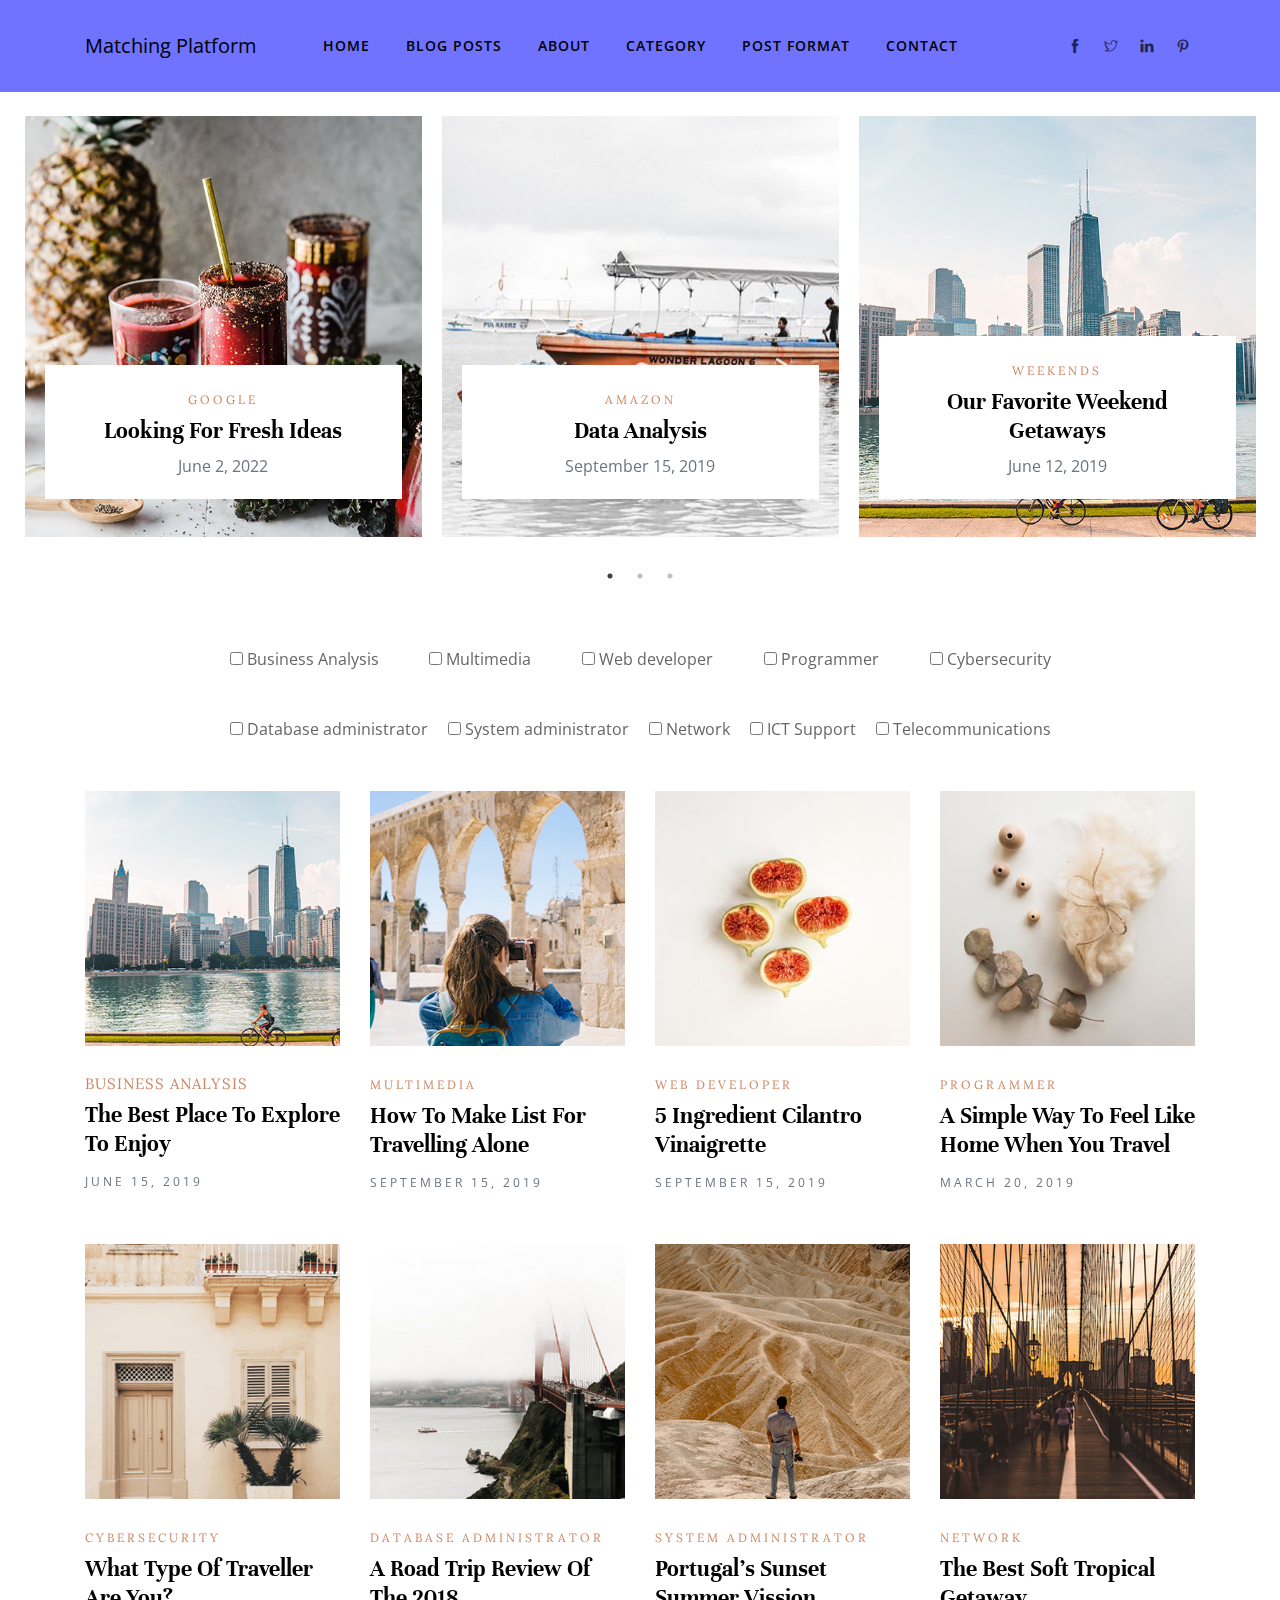
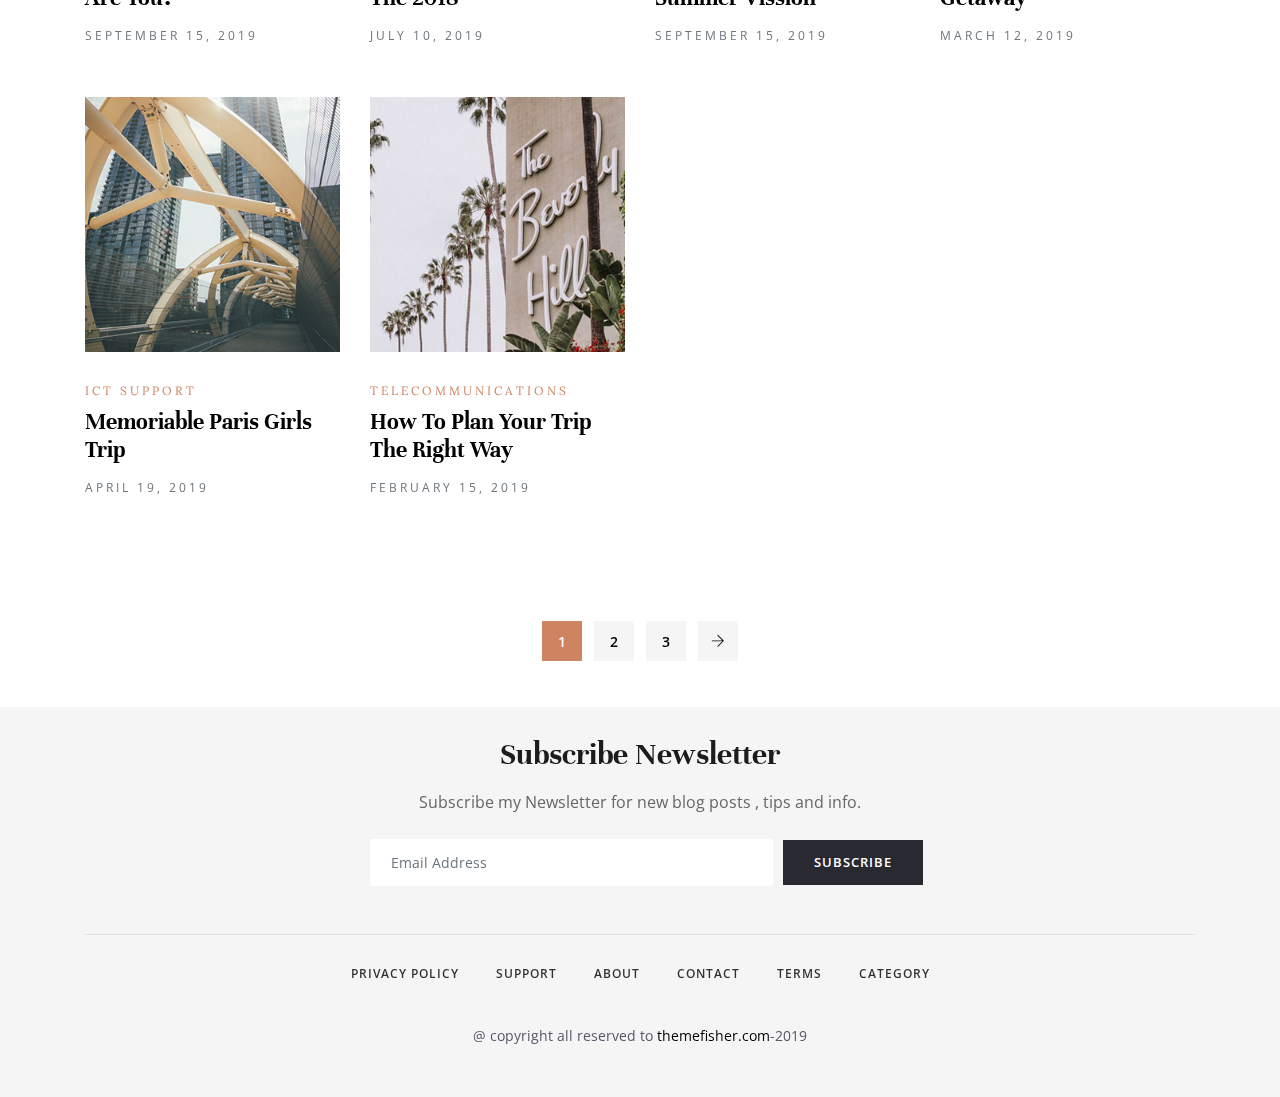
==== User/theme/index.html @ 52bdd712 "uploading user web page" ====
<!DOCTYPE html>

<!--
 // WEBSITE: https://themefisher.com
 // TWITTER: https://twitter.com/themefisher
 // FACEBOOK: https://www.facebook.com/themefisher
 // GITHUB: https://github.com/themefisher/
-->

<html lang="en">

<head>
    <meta charset="utf-8">
    <title>Revolve - Personal Magazine blog Template</title>
    <meta http-equiv="X-UA-Compatible" content="IE=edge">
    <meta name="viewport" content="width=device-width, initial-scale=1, shrink-to-fit=no">

    <!--Favicon-->
    <link rel="shortcut icon" href="images/favicon.ico" type="image/x-icon">
    
    <!-- THEME CSS
	================================================== -->
    <!-- Bootstrap -->
    <link rel="stylesheet" href="plugins/bootstrap/css/bootstrap.min.css">
    <!-- Themify -->
    <link rel="stylesheet" href="plugins/themify/css/themify-icons.css">
    <link rel="stylesheet" href="plugins/slick-carousel/slick-theme.css">
    <link rel="stylesheet" href="plugins/slick-carousel/slick.css">
    <!-- Slick Carousel -->
    <link rel="stylesheet" href="plugins/owl-carousel/owl.carousel.min.css">
    <link rel="stylesheet" href="plugins/owl-carousel/owl.theme.default.min.css">
    <link rel="stylesheet" href="plugins/magnific-popup/magnific-popup.css">
    <!-- manin stylesheet -->
    <link rel="stylesheet" href="css/style.css">
</head>
<body>

<header class="header-top bg-grey justify-content-center">
  <div class="container">
    <div class="row align-items-center">
      <div class="col-lg-2 col-md-4 text-center d-none d-lg-block">
          <a class="navbar-brand " href="index.html">
            <!-- <img src="images/logo.png" alt="" class="img-fluid"> -->
			Matching Platform
          </a>
      </div>

      <div class="col-lg-8 col-md-12">
        <nav class="navbar navbar-expand-lg navigation-2 navigation">
          <a class="navbar-brand text-uppercase d-lg-none" href="#">
            <img src="/images/logo.png" alt="" class="img-fluid">
          </a>
            <button class="navbar-toggler" type="button" data-toggle="collapse" data-target="#navbar-collapse" aria-controls="navbar-collapse" aria-expanded="false" aria-label="Toggle navigation">
              <span class="ti-menu"></span>
            </button>

              <div class="collapse navbar-collapse" id="navbar-collapse">
                  <ul id="menu" class="menu navbar-nav mx-auto">
                      <li class="nav-item dropdown">
                          <a class="nav-link dropdown-toggle" href="#" id="navbarDropdown" role="button" data-toggle="dropdown" aria-haspopup="true" aria-expanded="false">
                           Home
                          </a>
                      </li>
                      <li class="nav-item dropdown">
                          <a class="nav-link dropdown-toggle" href="#" id="navbarDropdown2" role="button" data-toggle="dropdown" aria-haspopup="true" aria-expanded="false">
                           Blog Posts
                          </a>
                      </li>

                      <li class="nav-item"><a href="about.html" class="nav-link">About</a></li>
                      <li class="nav-item"><a href="fashion.html" class="nav-link">Category</a></li>
                      <li class="nav-item dropdown">
                          <a class="nav-link dropdown-toggle" href="#" id="navbarDropdown3" role="button" data-toggle="dropdown" aria-haspopup="true" aria-expanded="false">
                           Post Format
                          </a>
                      </li>
                      
                      <li class="nav-item"><a href="contact.html" class="nav-link">Contact</a></li>
                  </ul>

                  <ul class="list-inline mb-0 d-block d-lg-none">
                    <li class="list-inline-item"><a href="#"><i class="ti-facebook"></i></a></li>
                    <li class="list-inline-item"><a href="#"><i class="ti-twitter"></i></a></li>
                    <li class="list-inline-item"><a href="#"><i class="ti-linkedin"></i></a></li>
                    <li class="list-inline-item"><a href="#"><i class="ti-pinterest"></i></a></li>
                  </ul>
              </div>
          </nav>
        </div>

        <div class="col-lg-2 col-md-4 col-6">
          <div class="header-socials-2 text-right d-none d-lg-block">
            <ul class="list-inline mb-0">
              <li class="list-inline-item"><a href="#"><i class="ti-facebook"></i></a></li>
              <li class="list-inline-item"><a href="#"><i class="ti-twitter"></i></a></li>
              <li class="list-inline-item"><a href="#"><i class="ti-linkedin"></i></a></li>
              <li class="list-inline-item"><a href="#"><i class="ti-pinterest"></i></a></li>
            </ul>
          </div>
        </div>
    </div>
  </div>
</header>

<section class="slider mt-4">
	<div class="container-fluid">
		<div class="row no-gutters">
			<div class="col-lg-12 col-sm-12 col-md-12 slider-wrap">
	            <div class="slider-item">
	               <div class="slider-item-content">
						<div class="post-thumb mb-4">
							<a href="blog-single.html">
								<img src="images/slider/slider1.jpg" alt="" class="img-fluid">
							</a>
						</div>

						<div class="slider-post-content">
							<span class="cat-name text-color font-sm font-extra text-uppercase letter-spacing">Google</span>
							<h3 class="post-title mt-1"><a href="blog-single.html">Looking for fresh ideas</a></h3>
							<span class=" text-muted  text-capitalize">June 2, 2022</span>
						</div>
	               </div>
	            </div>

	            <div class="slider-item">
	               <div class="slider-item-content">
						<div class="post-thumb mb-4">
							<a href="blog-single.html">
								<img src="images/slider/slider2.jpg" alt="" class="img-fluid">
							</a>
						</div>
						<div class="slider-post-content">
							<span class="cat-name text-color font-sm font-extra text-uppercase letter-spacing">Amazon</span>
							<h3 class="post-title mt-1"><a href="blog-single.html">Data analysis</a></h3>
							<span class=" text-muted  text-capitalize">September 15, 2019</span>
		               </div>
	               </div>
	            </div>

	            <div class="slider-item">
	               <div class="slider-item-content">
						<div class="post-thumb mb-4">
							<a href="blog-single.html">
								<img src="images/slider/slider3.jpg" alt="" class="img-fluid">
							</a>
						</div>
						<div class="slider-post-content">
							<span class="cat-name text-color font-sm font-extra text-uppercase letter-spacing">weekends</span>
							<h3 class="post-title mt-1"><a href="blog-single.html">Our Favorite Weekend Getaways</a></h3>
							<span class=" text-muted  text-capitalize">June 12, 2019</span>
		               </div>
	               </div>
	            </div>

	            <div class="slider-item">
	               <div class="slider-item-content">
						<div class="post-thumb mb-4">
							<a href="blog-single.html">
								<img src="images/slider/slider2.jpg" alt="" class="img-fluid">
							</a>
						</div>

						<div class="slider-post-content">
							<span class="cat-name text-color font-sm font-extra text-uppercase letter-spacing">Travel</span>
							<h3 class="post-title mt-1"><a href="blog-single.html">Trip to California</a></h3>
							<span class=" text-muted  text-capitalize">September 15, 2019</span>
						</div>
	               </div>
	            </div>

	            <div class="slider-item">
	               <div class="slider-item-content">
						<div class="post-thumb mb-4">
							<a href="blog-single.html">
								<img src="images/slider/slider3.jpg" alt="" class="img-fluid">
							</a>
						</div>
			
						<div class="slider-post-content">
							<span class="cat-name text-color font-sm font-extra text-uppercase letter-spacing">Travel</span>
							<h3 class="post-title mt-1"><a href="blog-single.html">Trip to California</a></h3>
							<span class=" text-muted  text-capitalize">September 15, 2019</span>
		               </div>
	               </div>
	            </div>
            </div>
		</div>
	</div>
</section>

<section class="section-padding">

	<div class="filter">
		<form>
			<div>
				<p>
					<input type="checkbox" name="Business Analysis" id="BA" onclick="show('BA')">
					<label for="BA">Business Analysis</label>
				</p>

				<p>
					<input type="checkbox" name="Multimedia" id="M" onclick="show('M')">
					<label for="M">Multimedia</label>
				</p>

				<p>
					<input type="checkbox" name="Web developer" id="WD" onclick="show('WD')">
					<label for="WD">Web developer</label>
				</p>

				<p>
					<input type="checkbox" name="Programmer" id="P" onclick="show('P')">
					<label for="P">Programmer</label>
				</p>

				<p>
					<input type="checkbox" name="Cybersecurity" id="C" onclick="show('C')">
					<label for="C">Cybersecurity</label>
				</p>
			</div>
			
			<div>
				<p>
					<input type="checkbox" name="Database administrator" id="DA" onclick="show('DA')">
					<label for="DA">Database administrator</label>
				</p>

				<p>
					<input type="checkbox" name="System administrator" id="SA" onclick="show('SA')">
					<label for="SA">System administrator</label>
				</p>

				<p>
					<input type="checkbox" name="Network" id="N" onclick="show('N')">
					<label for="N">Network</label>
				</p>

				<p>
					<input type="checkbox" name="ICT Support" id="I" onclick="show('I')">
					<label for="I">ICT Support</label>
				</p>

				<p>
					<input type="checkbox" name="Telecommunications" id="T" onclick="show('T')">
					<label for="T">Telecommunications</label>
				</p>
			</div>

		</form>
	</div>

	<div class="container">
		<div class="row">
			<div class="col-lg-12 col-md-12 col-sm-12 col-xs-12">
				<div class="row">
	<div class="col-lg-3 col-md-6 BA" >
		<article class="post-grid mb-5">
			<a class="post-thumb mb-4 d-block" href="blog-single.html">
				<img src="images/news/f1.jpg" alt="" class="img-fluid w-100">
			</a>
			<span class="cat-name text-color font-extra text-sm text-uppercase letter-spacing-1">Business Analysis</span>
			<h3 class="post-title mt-1"><a href="blog-single.html">The best place to explore to enjoy</a></h3>
			<span class="text-muted letter-spacing text-uppercase font-sm">June 15, 2019</span>
			
		</article>
	</div>
	<div class="col-lg-3 col-md-6 M">
		<article class="post-grid mb-5">
			<a class="post-thumb mb-4 d-block" href="blog-single.html">
				<img src="images/news/f2.jpg" alt="" class="img-fluid w-100">
			</a>
			<span class="cat-name text-color font-sm font-extra text-uppercase letter-spacing">Multimedia</span>
			<h3 class="post-title mt-1"><a href="blog-single.html">How to Make list for travelling alone</a></h3>

			<span class="text-muted letter-spacing text-uppercase font-sm">September 15, 2019</span>
			
		</article>
	</div>
	<div class="col-lg-3 col-md-6 WD" >
		<article class="post-grid mb-5">
			<a class="post-thumb mb-4 d-block" href="blog-single.html">
				<img src="images/news/f3.jpg" alt="" class="img-fluid w-100">
			</a>
			<span class=" cat-name text-color font-sm font-extra text-uppercase letter-spacing">Web developer</span>
			<h3 class="post-title mt-1"><a href="blog-single.html">5 ingredient cilantro vinaigrette</a></h3>

			<span class="text-muted letter-spacing text-uppercase font-sm">September 15, 2019</span>
			
		</article>
	</div>
	<div class="col-lg-3 col-md-6 P">
		<article class="post-grid mb-5">
			<a class="post-thumb mb-4 d-block" href="blog-single.html">
				<img src="images/news/f4.jpg" alt="" class="img-fluid w-100">
			</a>
			<span class="cat-name text-color font-sm font-extra text-uppercase letter-spacing">Programmer</span>
			<h3 class="post-title mt-1"><a href="blog-single.html">A Simple Way to Feel Like Home When You Travel</a></h3>

			<span class="text-muted letter-spacing text-uppercase font-sm">March 20, 2019</span>
			
		</article>
	</div>
	<div class="col-lg-3 col-md-6 C">
		<article class="post-grid mb-5">
			<a class="post-thumb mb-4 d-block" href="blog-single.html">
				<img src="images/news/f5.jpg" alt="" class="img-fluid w-100">
			</a>
			<span class="cat-name text-color font-sm font-extra text-uppercase letter-spacing">Cybersecurity</span>
			<h3 class="post-title mt-1"><a href="blog-single.html">What Type of Traveller Are You?</a></h3>

			<span class="text-muted letter-spacing text-uppercase font-sm">September 15, 2019</span>
			
		</article>
	</div>
	<div class="col-lg-3 col-md-6 DA">
		<article class="post-grid mb-5">
			<a class="post-thumb mb-4 d-block" href="blog-single.html">
				<img src="images/news/f6.jpg" alt="" class="img-fluid w-100">
			</a>
			<span class="cat-name text-color font-sm font-extra text-uppercase letter-spacing">Database administrator</span>
			<h3 class="post-title mt-1"><a href="blog-single.html">A Road Trip Review of the 2018</a></h3>

			<span class="text-muted letter-spacing text-uppercase font-sm">July 10, 2019</span>
			
		</article>
	</div>
	<div class="col-lg-3 col-md-6 SA">
		<article class="post-grid mb-5">
			<a class="post-thumb mb-4 d-block" href="blog-single.html">
				<img src="images/news/f7.jpg" alt="" class="img-fluid w-100">
			</a>
			<span class=" cat-name text-color font-sm font-extra text-uppercase letter-spacing">System administrator</span>
			<h3 class="post-title mt-1"><a href="blog-single.html">Portugal’s Sunset summer vission</a></h3>

			<span class="text-muted letter-spacing text-uppercase font-sm">September 15, 2019</span>
			
		</article>
	</div>
	<div class="col-lg-3 col-md-6 N">
		<article class="post-grid mb-5">
			<a class="post-thumb mb-4 d-block" href="blog-single.html">
				<img src="images/news/f8.jpg" alt="" class="img-fluid w-100">
			</a>
			<span class="cat-name text-color font-sm font-extra text-uppercase letter-spacing">Network</span>
			<h3 class="post-title mt-1"><a href="blog-single.html">The best soft Tropical Getaway</a></h3>

			<span class="text-muted letter-spacing text-uppercase font-sm">March 12, 2019</span>
			
		</article>
	</div>
	<div class="col-lg-3 col-md-6 I">
		<article class="post-grid mb-5">
			<a class="post-thumb mb-4 d-block" href="blog-single.html">
				<img src="images/news/f9.jpg" alt="" class="img-fluid w-100">
			</a>
			<span class="cat-name text-color font-sm font-extra text-uppercase letter-spacing">ICT Support</span>
			<h3 class="post-title mt-1"><a href="blog-single.html">Memoriable Paris Girls Trip </a></h3>

			<span class="text-muted letter-spacing text-uppercase font-sm">April 19, 2019</span>
			
		</article>
	</div>
	<div class="col-lg-3 col-md-6 T">
		<article class="post-grid mb-5">
			<a class="post-thumb mb-4 d-block" href="blog-single.html">
				<img src="images/news/f10.jpg" alt="" class="img-fluid w-100">
			</a>
			<span class="cat-name text-color font-sm font-extra text-uppercase letter-spacing">Telecommunications</span>
			<h3 class="post-title mt-1"><a href="blog-single.html">How to Plan your Trip the Right Way</a></h3>

			<span class="text-muted letter-spacing text-uppercase font-sm">February 15, 2019</span>
			
		</article>
	</div>
	
	<!-- <div class="col-lg-3 col-md-6">
		<article class="post-grid mb-5">
			<a class="post-thumb mb-4 d-block" href="blog-single.html">
				<img src="images/news/f11.jpg" alt="" class="img-fluid w-100">
			</a>
			<span class="cat-name text-color font-sm font-extra text-uppercase letter-spacing">Travel</span>
			<h3 class="post-title mt-1"><a href="blog-single.html">8 Powerful Ways to Add Vibrant Colour to Your Life</a></h3>

			<span class="text-muted letter-spacing text-uppercase font-sm">August 15, 2019</span>
			
		</article>
	</div>
	<div class="col-lg-3 col-md-6">
		<article class="post-grid mb-5">
			<a class="post-thumb mb-4 d-block" href="blog-single.html">
				<img src="images/news/f12.jpg" alt="" class="img-fluid w-100">
			</a>
			<span class=" cat-name text-color font-sm font-extra text-uppercase letter-spacing">Lifestyle</span>
			<h3 class="post-title mt-1"><a href="blog-single.html">The best to-do list to help boost your productivity</a></h3>

			<span class="text-muted letter-spacing text-uppercase font-sm">October 2, 2019</span>
			
		</article>
	</div> -->
</div>
			</div>
			
			<div class="m-auto">
				<div class="pagination mt-5 pt-4">
					<ul class="list-inline ">
						<li class="list-inline-item"><a href="#" class="active">1</a></li>
						<li class="list-inline-item"><a href="#">2</a></li>
						<li class="list-inline-item"><a href="#">3</a></li>
						<li class="list-inline-item"><a href="#" class="prev-posts"><i class="ti-arrow-right"></i></a></li>
					</ul>
				</div>
			</div>
		</div>
	</div>
</section>

<section class="footer-2 section-padding gray-bg pb-5">
	<div class="container">
		<div class="row justify-content-center">
	      <div class="col-lg-6">
	        <div class="subscribe-footer text-center">
	          <div class="form-group mb-0">
	          		<h2 class="mb-3">Subscribe Newsletter</h2>
	              	<p class="mb-4">Subscribe my Newsletter for new blog posts , tips and info.<p>
	              	<div class="form-group form-row align-items-center mb-0">
					    <div class="col-sm-9">
					      <input type="email" class="form-control" placeholder="Email Address">
					    </div>
					    <div class="col-sm-3">
					      <a href="#" class="btn btn-dark ">Subscribe</a>
					    </div>
				  	</div>
	            </div>
	        </div>
	      </div>
	    </div>

		<div class="footer-btm mt-5 pt-4 border-top">
			<div class="row">
				<div class="col-lg-12">
					<ul class="list-inline footer-socials-2 text-center">
		              <li class="list-inline-item"><a href="#">Privacy policy</a></li>
		              <li class="list-inline-item"><a href="#">Support</a></li>
		              <li class="list-inline-item"><a href="#">About</a></li>
		              <li class="list-inline-item"><a href="#">Contact</a></li>
		              <li class="list-inline-item"><a href="#">Terms</a></li>
		              <li class="list-inline-item"><a href="#">Category</a></li>
		            </ul>
				</div>
			</div>
			<div class="row justify-content-center">
				<div class="col-lg-6">
					<div class="copyright text-center ">
						@ copyright all reserved to <a href="https://themefisher.com/">themefisher.com</a>-2019
					</div>
				</div>
			</div>
		</div>
	</div>
</section>	


<!-- THEME JAVASCRIPT FILES
================================================== -->
<!-- initialize jQuery Library -->
<script src="plugins/jquery/jquery.js"></script>
<!-- Bootstrap jQuery -->
<script src="plugins/bootstrap/js/bootstrap.min.js"></script>
<script src="plugins/bootstrap/js/popper.min.js"></script>
<!-- Owl caeousel -->
<script src="plugins/owl-carousel/owl.carousel.min.js"></script>
<script src="plugins/slick-carousel/slick.min.js"></script>
<script src="plugins/magnific-popup/magnific-popup.js"></script>
<!-- Instagram Feed Js -->
<script src="plugins/instafeed-js/instafeed.min.js"></script>
<!-- Google Map -->
<script src="https://maps.googleapis.com/maps/api/js?key=AIzaSyCC72vZw-6tGqFyRhhg5CkF2fqfILn2Tsw"></script>
<script src="plugins/google-map/gmap.js"></script>
<!-- main js -->
<script src="js/custom.js"></script>
<!-- my js -->
<script src="js/my.js"></script>


</body>
</html>
---- User/theme/plugins/themify/css/themify-icons.css ----
@font-face {
	font-family: 'themify';
	src:url('../fonts/themify.eot');
	src:url('../fonts/themify.eot?#iefix') format('embedded-opentype'),
		url('../fonts/themify.woff') format('woff'),
		url('../fonts/themify.ttf') format('truetype'),
		url('../fonts/themify.svg') format('svg');
	font-weight: normal;
	font-style: normal;
}

[class^="ti-"], [class*=" ti-"] {
	font-family: 'themify';
	speak: none;
	font-style: normal;
	font-weight: normal;
	font-variant: normal;
	text-transform: none;
	line-height: 1;

	/* Better Font Rendering =========== */
	-webkit-font-smoothing: antialiased;
	-moz-osx-font-smoothing: grayscale;
}

.ti-wand:before {
	content: "\e600";
}
.ti-volume:before {
	content: "\e601";
}
.ti-user:before {
	content: "\e602";
}
.ti-unlock:before {
	content: "\e603";
}
.ti-unlink:before {
	content: "\e604";
}
.ti-trash:before {
	content: "\e605";
}
.ti-thought:before {
	content: "\e606";
}
.ti-target:before {
	content: "\e607";
}
.ti-tag:before {
	content: "\e608";
}
.ti-tablet:before {
	content: "\e609";
}
.ti-star:before {
	content: "\e60a";
}
.ti-spray:before {
	content: "\e60b";
}
.ti-signal:before {
	content: "\e60c";
}
.ti-shopping-cart:before {
	content: "\e60d";
}
.ti-shopping-cart-full:before {
	content: "\e60e";
}
.ti-settings:before {
	content: "\e60f";
}
.ti-search:before {
	content: "\e610";
}
.ti-zoom-in:before {
	content: "\e611";
}
.ti-zoom-out:before {
	content: "\e612";
}
.ti-cut:before {
	content: "\e613";
}
.ti-ruler:before {
	content: "\e614";
}
.ti-ruler-pencil:before {
	content: "\e615";
}
.ti-ruler-alt:before {
	content: "\e616";
}
.ti-bookmark:before {
	content: "\e617";
}
.ti-bookmark-alt:before {
	content: "\e618";
}
.ti-reload:before {
	content: "\e619";
}
.ti-plus:before {
	content: "\e61a";
}
.ti-pin:before {
	content: "\e61b";
}
.ti-pencil:before {
	content: "\e61c";
}
.ti-pencil-alt:before {
	content: "\e61d";
}
.ti-paint-roller:before {
	content: "\e61e";
}
.ti-paint-bucket:before {
	content: "\e61f";
}
.ti-na:before {
	content: "\e620";
}
.ti-mobile:before {
	content: "\e621";
}
.ti-minus:before {
	content: "\e622";
}
.ti-medall:before {
	content: "\e623";
}
.ti-medall-alt:before {
	content: "\e624";
}
.ti-marker:before {
	content: "\e625";
}
.ti-marker-alt:before {
	content: "\e626";
}
.ti-arrow-up:before {
	content: "\e627";
}
.ti-arrow-right:before {
	content: "\e628";
}
.ti-arrow-left:before {
	content: "\e629";
}
.ti-arrow-down:before {
	content: "\e62a";
}
.ti-lock:before {
	content: "\e62b";
}
.ti-location-arrow:before {
	content: "\e62c";
}
.ti-link:before {
	content: "\e62d";
}
.ti-layout:before {
	content: "\e62e";
}
.ti-layers:before {
	content: "\e62f";
}
.ti-layers-alt:before {
	content: "\e630";
}
.ti-key:before {
	content: "\e631";
}
.ti-import:before {
	content: "\e632";
}
.ti-image:before {
	content: "\e633";
}
.ti-heart:before {
	content: "\e634";
}
.ti-heart-broken:before {
	content: "\e635";
}
.ti-hand-stop:before {
	content: "\e636";
}
.ti-hand-open:before {
	content: "\e637";
}
.ti-hand-drag:before {
	content: "\e638";
}
.ti-folder:before {
	content: "\e639";
}
.ti-flag:before {
	content: "\e63a";
}
.ti-flag-alt:before {
	content: "\e63b";
}
.ti-flag-alt-2:before {
	content: "\e63c";
}
.ti-eye:before {
	content: "\e63d";
}
.ti-export:before {
	content: "\e63e";
}
.ti-exchange-vertical:before {
	content: "\e63f";
}
.ti-desktop:before {
	content: "\e640";
}
.ti-cup:before {
	content: "\e641";
}
.ti-crown:before {
	content: "\e642";
}
.ti-comments:before {
	content: "\e643";
}
.ti-comment:before {
	content: "\e644";
}
.ti-comment-alt:before {
	content: "\e645";
}
.ti-close:before {
	content: "\e646";
}
.ti-clip:before {
	content: "\e647";
}
.ti-angle-up:before {
	content: "\e648";
}
.ti-angle-right:before {
	content: "\e649";
}
.ti-angle-left:before {
	content: "\e64a";
}
.ti-angle-down:before {
	content: "\e64b";
}
.ti-check:before {
	content: "\e64c";
}
.ti-check-box:before {
	content: "\e64d";
}
.ti-camera:before {
	content: "\e64e";
}
.ti-announcement:before {
	content: "\e64f";
}
.ti-brush:before {
	content: "\e650";
}
.ti-briefcase:before {
	content: "\e651";
}
.ti-bolt:before {
	content: "\e652";
}
.ti-bolt-alt:before {
	content: "\e653";
}
.ti-blackboard:before {
	content: "\e654";
}
.ti-bag:before {
	content: "\e655";
}
.ti-move:before {
	content: "\e656";
}
.ti-arrows-vertical:before {
	content: "\e657";
}
.ti-arrows-horizontal:before {
	content: "\e658";
}
.ti-fullscreen:before {
	content: "\e659";
}
.ti-arrow-top-right:before {
	content: "\e65a";
}
.ti-arrow-top-left:before {
	content: "\e65b";
}
.ti-arrow-circle-up:before {
	content: "\e65c";
}
.ti-arrow-circle-right:before {
	content: "\e65d";
}
.ti-arrow-circle-left:before {
	content: "\e65e";
}
.ti-arrow-circle-down:before {
	content: "\e65f";
}
.ti-angle-double-up:before {
	content: "\e660";
}
.ti-angle-double-right:before {
	content: "\e661";
}
.ti-angle-double-left:before {
	content: "\e662";
}
.ti-angle-double-down:before {
	content: "\e663";
}
.ti-zip:before {
	content: "\e664";
}
.ti-world:before {
	content: "\e665";
}
.ti-wheelchair:before {
	content: "\e666";
}
.ti-view-list:before {
	content: "\e667";
}
.ti-view-list-alt:before {
	content: "\e668";
}
.ti-view-grid:before {
	content: "\e669";
}
.ti-uppercase:before {
	content: "\e66a";
}
.ti-upload:before {
	content: "\e66b";
}
.ti-underline:before {
	content: "\e66c";
}
.ti-truck:before {
	content: "\e66d";
}
.ti-timer:before {
	content: "\e66e";
}
.ti-ticket:before {
	content: "\e66f";
}
.ti-thumb-up:before {
	content: "\e670";
}
.ti-thumb-down:before {
	content: "\e671";
}
.ti-text:before {
	content: "\e672";
}
.ti-stats-up:before {
	content: "\e673";
}
.ti-stats-down:before {
	content: "\e674";
}
.ti-split-v:before {
	content: "\e675";
}
.ti-split-h:before {
	content: "\e676";
}
.ti-smallcap:before {
	content: "\e677";
}
.ti-shine:before {
	content: "\e678";
}
.ti-shift-right:before {
	content: "\e679";
}
.ti-shift-left:before {
	content: "\e67a";
}
.ti-shield:before {
	content: "\e67b";
}
.ti-notepad:before {
	content: "\e67c";
}
.ti-server:before {
	content: "\e67d";
}
.ti-quote-right:before {
	content: "\e67e";
}
.ti-quote-left:before {
	content: "\e67f";
}
.ti-pulse:before {
	content: "\e680";
}
.ti-printer:before {
	content: "\e681";
}
.ti-power-off:before {
	content: "\e682";
}
.ti-plug:before {
	content: "\e683";
}
.ti-pie-chart:before {
	content: "\e684";
}
.ti-paragraph:before {
	content: "\e685";
}
.ti-panel:before {
	content: "\e686";
}
.ti-package:before {
	content: "\e687";
}
.ti-music:before {
	content: "\e688";
}
.ti-music-alt:before {
	content: "\e689";
}
.ti-mouse:before {
	content: "\e68a";
}
.ti-mouse-alt:before {
	content: "\e68b";
}
.ti-money:before {
	content: "\e68c";
}
.ti-microphone:before {
	content: "\e68d";
}
.ti-menu:before {
	content: "\e68e";
}
.ti-menu-alt:before {
	content: "\e68f";
}
.ti-map:before {
	content: "\e690";
}
.ti-map-alt:before {
	content: "\e691";
}
.ti-loop:before {
	content: "\e692";
}
.ti-location-pin:before {
	content: "\e693";
}
.ti-list:before {
	content: "\e694";
}
.ti-light-bulb:before {
	content: "\e695";
}
.ti-Italic:before {
	content: "\e696";
}
.ti-info:before {
	content: "\e697";
}
.ti-infinite:before {
	content: "\e698";
}
.ti-id-badge:before {
	content: "\e699";
}
.ti-hummer:before {
	content: "\e69a";
}
.ti-home:before {
	content: "\e69b";
}
.ti-help:before {
	content: "\e69c";
}
.ti-headphone:before {
	content: "\e69d";
}
.ti-harddrives:before {
	content: "\e69e";
}
.ti-harddrive:before {
	content: "\e69f";
}
.ti-gift:before {
	content: "\e6a0";
}
.ti-game:before {
	content: "\e6a1";
}
.ti-filter:before {
	content: "\e6a2";
}
.ti-files:before {
	content: "\e6a3";
}
.ti-file:before {
	content: "\e6a4";
}
.ti-eraser:before {
	content: "\e6a5";
}
.ti-envelope:before {
	content: "\e6a6";
}
.ti-download:before {
	content: "\e6a7";
}
.ti-direction:before {
	content: "\e6a8";
}
.ti-direction-alt:before {
	content: "\e6a9";
}
.ti-dashboard:before {
	content: "\e6aa";
}
.ti-control-stop:before {
	content: "\e6ab";
}
.ti-control-shuffle:before {
	content: "\e6ac";
}
.ti-control-play:before {
	content: "\e6ad";
}
.ti-control-pause:before {
	content: "\e6ae";
}
.ti-control-forward:before {
	content: "\e6af";
}
.ti-control-backward:before {
	content: "\e6b0";
}
.ti-cloud:before {
	content: "\e6b1";
}
.ti-cloud-up:before {
	content: "\e6b2";
}
.ti-cloud-down:before {
	content: "\e6b3";
}
.ti-clipboard:before {
	content: "\e6b4";
}
.ti-car:before {
	content: "\e6b5";
}
.ti-calendar:before {
	content: "\e6b6";
}
.ti-book:before {
	content: "\e6b7";
}
.ti-bell:before {
	content: "\e6b8";
}
.ti-basketball:before {
	content: "\e6b9";
}
.ti-bar-chart:before {
	content: "\e6ba";
}
.ti-bar-chart-alt:before {
	content: "\e6bb";
}
.ti-back-right:before {
	content: "\e6bc";
}
.ti-back-left:before {
	content: "\e6bd";
}
.ti-arrows-corner:before {
	content: "\e6be";
}
.ti-archive:before {
	content: "\e6bf";
}
.ti-anchor:before {
	content: "\e6c0";
}
.ti-align-right:before {
	content: "\e6c1";
}
.ti-align-left:before {
	content: "\e6c2";
}
.ti-align-justify:before {
	content: "\e6c3";
}
.ti-align-center:before {
	content: "\e6c4";
}
.ti-alert:before {
	content: "\e6c5";
}
.ti-alarm-clock:before {
	content: "\e6c6";
}
.ti-agenda:before {
	content: "\e6c7";
}
.ti-write:before {
	content: "\e6c8";
}
.ti-window:before {
	content: "\e6c9";
}
.ti-widgetized:before {
	content: "\e6ca";
}
.ti-widget:before {
	content: "\e6cb";
}
.ti-widget-alt:before {
	content: "\e6cc";
}
.ti-wallet:before {
	content: "\e6cd";
}
.ti-video-clapper:before {
	content: "\e6ce";
}
.ti-video-camera:before {
	content: "\e6cf";
}
.ti-vector:before {
	content: "\e6d0";
}
.ti-themify-logo:before {
	content: "\e6d1";
}
.ti-themify-favicon:before {
	content: "\e6d2";
}
.ti-themify-favicon-alt:before {
	content: "\e6d3";
}
.ti-support:before {
	content: "\e6d4";
}
.ti-stamp:before {
	content: "\e6d5";
}
.ti-split-v-alt:before {
	content: "\e6d6";
}
.ti-slice:before {
	content: "\e6d7";
}
.ti-shortcode:before {
	content: "\e6d8";
}
.ti-shift-right-alt:before {
	content: "\e6d9";
}
.ti-shift-left-alt:before {
	content: "\e6da";
}
.ti-ruler-alt-2:before {
	content: "\e6db";
}
.ti-receipt:before {
	content: "\e6dc";
}
.ti-pin2:before {
	content: "\e6dd";
}
.ti-pin-alt:before {
	content: "\e6de";
}
.ti-pencil-alt2:before {
	content: "\e6df";
}
.ti-palette:before {
	content: "\e6e0";
}
.ti-more:before {
	content: "\e6e1";
}
.ti-more-alt:before {
	content: "\e6e2";
}
.ti-microphone-alt:before {
	content: "\e6e3";
}
.ti-magnet:before {
	content: "\e6e4";
}
.ti-line-double:before {
	content: "\e6e5";
}
.ti-line-dotted:before {
	content: "\e6e6";
}
.ti-line-dashed:before {
	content: "\e6e7";
}
.ti-layout-width-full:before {
	content: "\e6e8";
}
.ti-layout-width-default:before {
	content: "\e6e9";
}
.ti-layout-width-default-alt:before {
	content: "\e6ea";
}
.ti-layout-tab:before {
	content: "\e6eb";
}
.ti-layout-tab-window:before {
	content: "\e6ec";
}
.ti-layout-tab-v:before {
	content: "\e6ed";
}
.ti-layout-tab-min:before {
	content: "\e6ee";
}
.ti-layout-slider:before {
	content: "\e6ef";
}
.ti-layout-slider-alt:before {
	content: "\e6f0";
}
.ti-layout-sidebar-right:before {
	content: "\e6f1";
}
.ti-layout-sidebar-none:before {
	content: "\e6f2";
}
.ti-layout-sidebar-left:before {
	content: "\e6f3";
}
.ti-layout-placeholder:before {
	content: "\e6f4";
}
.ti-layout-menu:before {
	content: "\e6f5";
}
.ti-layout-menu-v:before {
	content: "\e6f6";
}
.ti-layout-menu-separated:before {
	content: "\e6f7";
}
.ti-layout-menu-full:before {
	content: "\e6f8";
}
.ti-layout-media-right-alt:before {
	content: "\e6f9";
}
.ti-layout-media-right:before {
	content: "\e6fa";
}
.ti-layout-media-overlay:before {
	content: "\e6fb";
}
.ti-layout-media-overlay-alt:before {
	content: "\e6fc";
}
.ti-layout-media-overlay-alt-2:before {
	content: "\e6fd";
}
.ti-layout-media-left-alt:before {
	content: "\e6fe";
}
.ti-layout-media-left:before {
	content: "\e6ff";
}
.ti-layout-media-center-alt:before {
	content: "\e700";
}
.ti-layout-media-center:before {
	content: "\e701";
}
.ti-layout-list-thumb:before {
	content: "\e702";
}
.ti-layout-list-thumb-alt:before {
	content: "\e703";
}
.ti-layout-list-post:before {
	content: "\e704";
}
.ti-layout-list-large-image:before {
	content: "\e705";
}
.ti-layout-line-solid:before {
	content: "\e706";
}
.ti-layout-grid4:before {
	content: "\e707";
}
.ti-layout-grid3:before {
	content: "\e708";
}
.ti-layout-grid2:before {
	content: "\e709";
}
.ti-layout-grid2-thumb:before {
	content: "\e70a";
}
.ti-layout-cta-right:before {
	content: "\e70b";
}
.ti-layout-cta-left:before {
	content: "\e70c";
}
.ti-layout-cta-center:before {
	content: "\e70d";
}
.ti-layout-cta-btn-right:before {
	content: "\e70e";
}
.ti-layout-cta-btn-left:before {
	content: "\e70f";
}
.ti-layout-column4:before {
	content: "\e710";
}
.ti-layout-column3:before {
	content: "\e711";
}
.ti-layout-column2:before {
	content: "\e712";
}
.ti-layout-accordion-separated:before {
	content: "\e713";
}
.ti-layout-accordion-merged:before {
	content: "\e714";
}
.ti-layout-accordion-list:before {
	content: "\e715";
}
.ti-ink-pen:before {
	content: "\e716";
}
.ti-info-alt:before {
	content: "\e717";
}
.ti-help-alt:before {
	content: "\e718";
}
.ti-headphone-alt:before {
	content: "\e719";
}
.ti-hand-point-up:before {
	content: "\e71a";
}
.ti-hand-point-right:before {
	content: "\e71b";
}
.ti-hand-point-left:before {
	content: "\e71c";
}
.ti-hand-point-down:before {
	content: "\e71d";
}
.ti-gallery:before {
	content: "\e71e";
}
.ti-face-smile:before {
	content: "\e71f";
}
.ti-face-sad:before {
	content: "\e720";
}
.ti-credit-card:before {
	content: "\e721";
}
.ti-control-skip-forward:before {
	content: "\e722";
}
.ti-control-skip-backward:before {
	content: "\e723";
}
.ti-control-record:before {
	content: "\e724";
}
.ti-control-eject:before {
	content: "\e725";
}
.ti-comments-smiley:before {
	content: "\e726";
}
.ti-brush-alt:before {
	content: "\e727";
}
.ti-youtube:before {
	content: "\e728";
}
.ti-vimeo:before {
	content: "\e729";
}
.ti-twitter:before {
	content: "\e72a";
}
.ti-time:before {
	content: "\e72b";
}
.ti-tumblr:before {
	content: "\e72c";
}
.ti-skype:before {
	content: "\e72d";
}
.ti-share:before {
	content: "\e72e";
}
.ti-share-alt:before {
	content: "\e72f";
}
.ti-rocket:before {
	content: "\e730";
}
.ti-pinterest:before {
	content: "\e731";
}
.ti-new-window:before {
	content: "\e732";
}
.ti-microsoft:before {
	content: "\e733";
}
.ti-list-ol:before {
	content: "\e734";
}
.ti-linkedin:before {
	content: "\e735";
}
.ti-layout-sidebar-2:before {
	content: "\e736";
}
.ti-layout-grid4-alt:before {
	content: "\e737";
}
.ti-layout-grid3-alt:before {
	content: "\e738";
}
.ti-layout-grid2-alt:before {
	content: "\e739";
}
.ti-layout-column4-alt:before {
	content: "\e73a";
}
.ti-layout-column3-alt:before {
	content: "\e73b";
}
.ti-layout-column2-alt:before {
	content: "\e73c";
}
.ti-instagram:before {
	content: "\e73d";
}
.ti-google:before {
	content: "\e73e";
}
.ti-github:before {
	content: "\e73f";
}
.ti-flickr:before {
	content: "\e740";
}
.ti-facebook:before {
	content: "\e741";
}
.ti-dropbox:before {
	content: "\e742";
}
.ti-dribbble:before {
	content: "\e743";
}
.ti-apple:before {
	content: "\e744";
}
.ti-android:before {
	content: "\e745";
}
.ti-save:before {
	content: "\e746";
}
.ti-save-alt:before {
	content: "\e747";
}
.ti-yahoo:before {
	content: "\e748";
}
.ti-wordpress:before {
	content: "\e749";
}
.ti-vimeo-alt:before {
	content: "\e74a";
}
.ti-twitter-alt:before {
	content: "\e74b";
}
.ti-tumblr-alt:before {
	content: "\e74c";
}
.ti-trello:before {
	content: "\e74d";
}
.ti-stack-overflow:before {
	content: "\e74e";
}
.ti-soundcloud:before {
	content: "\e74f";
}
.ti-sharethis:before {
	content: "\e750";
}
.ti-sharethis-alt:before {
	content: "\e751";
}
.ti-reddit:before {
	content: "\e752";
}
.ti-pinterest-alt:before {
	content: "\e753";
}
.ti-microsoft-alt:before {
	content: "\e754";
}
.ti-linux:before {
	content: "\e755";
}
.ti-jsfiddle:before {
	content: "\e756";
}
.ti-joomla:before {
	content: "\e757";
}
.ti-html5:before {
	content: "\e758";
}
.ti-flickr-alt:before {
	content: "\e759";
}
.ti-email:before {
	content: "\e75a";
}
.ti-drupal:before {
	content: "\e75b";
}
.ti-dropbox-alt:before {
	content: "\e75c";
}
.ti-css3:before {
	content: "\e75d";
}
.ti-rss:before {
	content: "\e75e";
}
.ti-rss-alt:before {
	content: "\e75f";
}
---- User/theme/css/style.css ----
/**
 * WEBSITE: https://themefisher.com
 * TWITTER: https://twitter.com/themefisher
 * FACEBOOK: https://www.facebook.com/themefisher
 * GITHUB: https://github.com/themefisher/
 */

/*
Author       : Revolve
Template Name: Minimal Blog Template
Author URI : https://themefisher.com/
Description: Revolve,blog,minimal,multipage,contact 
Version      : 1.0
*/
/*------------------------------------------------------------------
[TABLE OF CONTENTS]

1. BASE

  1.1. Typography
  1.2. Common Styles

2. HEADER

  2.1. Navigation
  2.2. Site Search
  2.3. Top Navigation

3. TRANDING NEWS

4. POST STYLES

  4.1. Post Title
  4.2. Post Meta
  4.3. Post Overlay
  4.4. Post Block
  4.5. Post List
  4.6. Post Slider
  4.7. Side Post Slider
  4.8. Pagination

5. POST SINGLE STYLES

  5.1. Single Post Title
  5.2. Feature Image
  5.3. Post Ads
  5.4. Post Tag
  5.5. Post Share Widget
  5.6. Post Navigation
  5.7. Author Box
  5.8. Comment Styles

6. FEATURE POST STYLES

7. POST CATEGORY STYLES

8. SIDEBAR

  8.1. Social Pages
  8.2. Sidebar Widget Common Styles
  8.3. Sidebar Nav
  8.4. Newsletter
  8.5. Tags
  8.6. Review Post 
  8.7. Top Authors

9. VIDEO GALLERY

10. CONTACT

11. FOOTER

12. RESPONSIVE STYLES

-------------------------------------------------------------------*/
/*=== MEDIA QUERY ===*/
/* 1.1. Typography
================================================== */
@import url("https://fonts.googleapis.com/css?family=Montserrat:300,400,700|Lato:400,600,700");
@import url("https://fonts.googleapis.com/css?family=Lora:400,700|Open+Sans|Unna:400,700&display=swap");
body, p {
  font-family: "Open Sans", sans-serif;
  line-height: 26px;
  font-size: 16px;
  text-rendering: optimizeLegibility;
  color: #666;
  font-weight: 400;
}

html {
  overflow-x: hidden;
  width: 100%;
  height: 100%;
}

h1, .h1, h2, .h2, h3, .h3, h4, .h4, h5, .h5, h6, .h6 {
  color: #1c1c1c;
  font-weight: 600;
  font-family: "Unna", serif;
}

h1, .h1 {
  font-size: 38px;
  line-height: 48px;
}

h2, .h2 {
  font-size: 32px;
  line-height: 36px;
  font-weight: 700;
}

h3, .h3 {
  font-size: 24px;
  font-weight: 700;
}

h4, .h4 {
  font-size: 20px;
  line-height: 28px;
}

h5, .h5 {
  font-size: 16px;
  line-height: 26px;
}

h6, .h6 {
  font-size: 14px;
  line-height: 22px;
}

.font-extra {
  font-family: "Lora", serif;
}

/* 1.2. Common styles
================================================== */
body {
  background: #fff;
  color: #575769;
}

html, body {
  height: 100%;
}

a {
  transition: all 0.3s ease-in-out;
  color: #000;
}
a:link, a:visited {
  text-decoration: none;
}
a:hover {
  color: #ce8460;
}
a.read-more {
  margin-top: 10px;
  display: inline-block;
  color: #ce8460;
  text-transform: uppercase;
  font-size: 15px;
  font-weight: 600;
  letter-spacing: 2px;
}
a.read-more:hover {
  color: #000;
}

.section-padding {
  padding: 30px 0;
  position: relative;
}

.section-sm {
  padding: 30px 0;
}

a:focus {
  outline: 0;
}

/* Input form */
.form-control {
  box-shadow: none;
  border: 1px solid transparent;
  padding: 12px 20px;
  background: #f0f1f4;
  font-size: 14px;
  border-radius: 2px;
}
.form-control:focus {
  box-shadow: none;
  border: 1px solid #ce8460;
}

blockquote {
  position: relative;
  padding: 0px 50px 30px 40px;
  margin: 50px 0 40px;
  font-size: 20px;
  line-height: 34px;
  font-family: "Lora", serif;
  font-weight: 400;
  font-style: italic;
  text-align: center;
}

/* Button */
.btn {
  border-radius: 0px;
  padding: 10px 30px;
  font-weight: 600;
  text-transform: uppercase;
  color: #fff;
  transition: 350ms;
  letter-spacing: 1px;
  font-size: 13px;
  border: 1px solid transparent;
}

.btn-primary {
  background: #ce8460;
}
.btn-primary:hover {
  background: #000;
  color: #fff;
  border-color: #000;
}

.btn-dark {
  background: #292931;
}

.btn-dark:hover, .btn-white.btn-primary:hover {
  background: #272d33;
  color: #fff;
}

.btn-grey {
  background: #ce8460;
  border-color: #ce8460;
  color: #fff;
}
.btn-grey:hover {
  background: transparent;
  border-color: #ce8460;
  color: #000;
}

.slick-slide {
  outline: 0;
}

.letter-spacing {
  letter-spacing: 3px;
}

.font-sm {
  font-size: 12px !important;
}

.text-color {
  color: #ce8460;
}

.bg-grey {
  background: #6f73ff;
}

.gray-bg {
  background: #f5f5f5;
}

.padding-bottom {
  padding-bottom: 120px;
}

.padding-top {
  padding-top: 120px;
}

.navigation .menu {
  padding: 0px;
}
.navigation .menu li {
  text-align: left;
  padding: 0px 10px;
}
.navigation .menu li a {
  color: #000;
  display: inline-block;
  line-height: 26px;
  letter-spacing: 1px;
}
.navigation .menu .dropdown-toggle::after {
  display: none;
}
.navigation .menu .dropdown {
  position: relative;
}
.navigation .menu .dropdown-menu {
  margin-left: 0px;
  transition: all 500ms cubic-bezier(0.43, 0.26, 0.11, 0.99);
  -webkit-transition: all 500ms cubic-bezier(0.43, 0.26, 0.11, 0.99);
  -o-transition: all 500ms cubic-bezier(0.43, 0.26, 0.11, 0.99);
  -ms-transition: all 500ms cubic-bezier(0.43, 0.26, 0.11, 0.99);
  width: 250px;
  height: auto;
  padding: 0px;
  border-radius: 0px;
  opacity: 0;
  visibility: hidden;
  overflow: hidden;
  border: 2px solid rgba(0, 0, 0, 0.03);
  color: #fff;
  background-color: #000;
  transform: translateY(0px);
}
.navigation .menu .dropdown-menu a {
  font-weight: 400;
  color: #fff;
  background: #000;
  padding: 15px;
  min-width: 210px;
  line-height: 20px;
  text-transform: uppercase;
  font-size: 12px;
  letter-spacing: 1px;
  padding: 12px 20px;
}
.navigation .menu .dropdown-menu a:hover {
  background: #111;
  color: #fff;
  padding-left: 20px;
}
.navigation .menu .dropdown:hover .dropdown-menu {
  visibility: visible;
  opacity: 1;
  display: block;
  transform: translateY(-10px);
}

.dropdown-toggle::after {
  display: none;
}

.navbar-nav .nav-link {
  transition: all 500ms ease;
  -moz-transition: all 500ms ease;
  -webkit-transition: all 500ms ease;
  -ms-transition: all 500ms ease;
  -o-transition: all 500ms ease;
  font-family: "Open Sans", sans-serif;
  text-transform: uppercase;
  font-size: 14px;
  font-weight: 600;
  padding: 25px 0px;
}
.navbar-nav .nav-link:hover {
  color: #ce8460 !important;
}

.header-socials a {
  font-size: 12px;
  padding: 0px 5px;
}

.bg-dark {
  background: #111111 !important;
}

.navigation-dark .navigation .navbar-nav .nav-link {
  color: #fff;
  font-weight: 400;
  font-size: 14px;
}
.navigation-dark .header-socials-2 a {
  color: rgba(255, 255, 255, 0.7);
}

.navigation.menu-white .navbar-nav .nav-link {
  color: #fff;
}

.header-socials-2 a {
  padding: 0px 5px;
  font-size: 14px;
  color: rgba(0, 0, 0, 0.7);
}

.search a {
  color: #000;
  font-size: 14px;
  color: rgba(0, 0, 0, 0.7);
}

/*-------------------------------
overlay search
-------------------------------*/
.search-wrap {
  position: relative;
  z-index: 1200;
  display: inline-block;
  float: right;
  top: 20px;
  right: 16px;
}

.toggle-wrap {
  position: relative;
}

.search_toggle {
  cursor: pointer;
}

.toggle-wrap.active {
  position: relative;
  top: 0%;
  right: 0%;
  cursor: pointer;
  z-index: 10000;
  transition: opacity 0.25s ease;
}

.toggle-wrap.active img {
  display: none;
}

.toggle-wrap img.search-close {
  display: none;
}

.toggle-wrap.active img.search-close {
  display: block;
}

.overlay {
  position: fixed;
  background: #1f1f1f;
  top: 0;
  left: 0;
  width: 100%;
  height: 0%;
  opacity: 0;
  visibility: hidden;
  transition: opacity 0.35s, visibility 0.35s, height 0.4s;
  overflow: hidden;
}

.overlay.open {
  opacity: 1;
  visibility: visible;
  height: 100%;
}

.overlay.open .col-md-3 {
  opacity: 1;
  transform: translateY(-100px);
  transition: transform 0.5s, opacity 0.5s;
}

.overlay.open .col-md-3:first-child {
  transition-delay: 0.4s;
}

.overlay.open .col-md-3:nth-child(2) {
  transition-delay: 0.45s;
}

.overlay.open .col-md-3:nth-child(3) {
  transition-delay: 0.5s;
}

.overlay.open .col-md-3:nth-child(4) {
  transition-delay: 0.55s;
}

.overlay .col-md-3 {
  opacity: 0;
  transform: translate3d(0, 0, 0);
}

.overlay .search-form {
  position: relative;
  height: 300px;
  padding-top: 120px;
  background: #222222;
}

.overlay .search-form input {
  background: transparent;
  border: none;
  font-size: 56px;
  height: 60px;
  color: #fff;
}

.overlay .search-form input:focus {
  box-shadow: none;
}

.overlay nav,
.overlay .search-blog-post {
  position: relative;
  height: 60%;
  top: 55%;
  transform: translateY(-50%);
  font-size: 1.5rem;
}

.overlay .search-blog-post .post-header h3 {
  font-size: 16px;
  line-height: 26px;
}

.overlay .search-blog-post .post-header h3 a {
  color: #fff;
}

.overlay .search-blog-post .post-header h3 a:hover {
  color: #cba866;
}

.overlay .search-blog-post .post-meta {
  font-size: 14px;
}

.search-blog-title {
  position: relative;
  top: 3.5rem;
}

@media (max-width: 1366px) {
  .toggle-wrap.active {
    right: 10%;
  }
}
@media (max-width: 1024px) {
  .overlay .search-form {
    height: 200px;
    padding-top: 70px;
  }
  .toggle-wrap.active {
    top: 8%;
  }
}
@media (max-width: 768px) {
  .overlay nav, .overlay .search-blog-post {
    top: 50%;
  }
  .toggle-wrap.active {
    top: 7%;
  }
}
@media (max-width: 767px) {
  .overlay nav, .overlay .search-blog-post, .search-blog-title {
    display: none;
  }
  .overlay .search-form {
    height: 100%;
    padding-top: 50%;
  }
  .toggle-wrap.active {
    top: 15%;
    right: -10px;
  }
  .overlay .search-form input {
    font-size: 24px;
  }
  .toggle-wrap.active img.search-close {
    width: 70%;
  }
}
.sidebar {
  position: relative;
  overflow: hidden;
  width: 100%;
  height: 100%;
}

.content {
  width: 85%;
  margin: 0 auto;
  padding-left: 170px;
}

.sidebar-sticky {
  position: fixed;
  left: 0px;
  top: 0px;
  background-color: #fff;
  padding-left: 30px;
  z-index: 99999;
  height: 100%;
  width: 14%;
  border-right: 2px solid #eee;
}

.main-menu a {
  color: #000;
  display: inline-block;
  line-height: 26px;
  text-transform: uppercase;
  font-size: 14px;
  font-weight: 700;
  padding-left: 0px;
  letter-spacing: 1px;
}
.main-menu .dropdown-menu {
  margin-left: 0px;
  transition: all 500ms cubic-bezier(0.43, 0.26, 0.11, 0.99);
  -webkit-transition: all 500ms cubic-bezier(0.43, 0.26, 0.11, 0.99);
  -o-transition: all 500ms cubic-bezier(0.43, 0.26, 0.11, 0.99);
  -ms-transition: all 500ms cubic-bezier(0.43, 0.26, 0.11, 0.99);
  width: 250px;
  height: auto;
  padding: 0px;
  border-radius: 0px;
  border: 2px solid rgba(0, 0, 0, 0.03);
  color: #fff;
  background-color: #000;
  transform: translateY(0px);
}
.main-menu .dropdown-menu a {
  font-weight: 400;
  color: #fff;
  background: #000;
  padding: 15px;
  min-width: 210px;
  line-height: 20px;
  text-transform: uppercase;
  font-size: 12px;
  letter-spacing: 1px;
  padding: 12px 20px;
}
.main-menu .dropdown-menu a:hover {
  background: #111;
  color: #fff;
  padding-left: 20px;
}

.main-menu {
  padding: 70px 0 150px;
}

.header-social-wrapper {
  position: absolute;
  bottom: 20px;
  display: inline-block;
  margin: 10px 0 0;
  z-index: 100;
}

.header-social-wrapper ul li a {
  font-size: 14px;
  padding: 0px 10px;
  width: 40px;
  height: 40px;
  margin-bottom: 5px;
  text-align: center;
  background: rgba(0, 0, 0, 0.05);
  display: inline-block;
  padding-top: 6px;
  color: rgba(0, 0, 0, 0.7);
}
.header-social-wrapper ul li a:hover {
  background: #ce8460;
  color: #fff;
}

.header-top {
  position: relative !important;
}

.navigation-dark .navbar-toggler span {
  color: #fff;
}

.navigation-2.navigation .nav-link {
  padding: 25px 8px;
}

.dark-header-socials {
  text-align: left;
}
.dark-header-socials a {
  color: #fff;
  padding: 0px 10px;
}
.dark-header-socials a:hover {
  color: #ce8460;
}

@media (max-width: 400px) {
  .header-left {
    text-align: right;
    position: absolute;
    right: 0;
    z-index: 10001;
    height: 50px;
    overflow: hidden;
    top: 13px;
  }
  .navigation .menu li {
    padding-left: 0px;
  }
  .dropdown-menu {
    display: none;
  }
  .dropdown:hover .dropdown-menu {
    visibility: visible;
    opacity: 1;
    display: block;
  }
  .navigation-2.navigation .nav-link {
    padding: 15px 8px;
  }
  .navbar-nav .nav-link {
    padding: 16px 0px;
  }
  .content {
    width: 100%;
    padding: 30px;
  }
}
@media (max-width: 575px) {
  .header-left {
    text-align: right;
    position: absolute;
    right: 20px;
    z-index: 10001;
    height: 50px;
    overflow: hidden;
    top: 13px;
  }
  .navigation .menu li {
    padding-left: 0px;
  }
  .dropdown-menu {
    display: none;
  }
  .dropdown:hover .dropdown-menu {
    visibility: visible;
    opacity: 1;
    display: block;
  }
  .navigation-2.navigation .nav-link {
    padding: 15px 8px;
  }
  .navbar-nav .nav-link {
    padding: 16px 0px;
  }
  .content {
    width: 100%;
    padding: 30px;
  }
}
@media (max-width: 767px) {
  .header-left {
    text-align: right;
    position: absolute;
    right: 20px;
    z-index: 10001;
    height: 50px;
    overflow: hidden;
    top: 13px;
  }
  .navigation .menu li {
    padding-left: 0px;
  }
  .dropdown-menu {
    display: none;
  }
  .dropdown:hover .dropdown-menu {
    visibility: visible;
    opacity: 1;
    display: block;
  }
  .navigation-2.navigation .nav-link {
    padding: 15px 8px;
  }
  .navbar-nav .nav-link {
    padding: 16px 0px;
  }
  .content {
    width: 100%;
    padding: 30px;
  }
}
@media (max-width: 991px) {
  .header-left {
    text-align: right;
    position: absolute;
    right: 20px;
    z-index: 10001;
    height: 50px;
    overflow: hidden;
    top: 13px;
  }
  .navigation .menu li {
    padding-left: 0px;
  }
  .dropdown-menu {
    display: none;
  }
  .dropdown:hover .dropdown-menu {
    visibility: visible;
    opacity: 1;
    display: block;
  }
  .navigation-2.navigation .nav-link {
    padding: 15px 8px;
  }
  .navbar-nav .nav-link {
    padding: 16px 0px;
  }
  .content {
    width: 100%;
    padding: 30px;
  }
}
.banner {
  position: relative;
  margin-bottom: 130px;
}

.banner-content {
  position: absolute;
  content: "";
  left: 0px;
  right: 0px;
  margin: 0 auto;
  width: 70%;
  bottom: -120px;
  background: #fff;
  padding: 50px 80px;
}

.slider-item {
  margin: 0px 10px;
}
.slider-item img {
  width: 100%;
}

.slider-item-content {
  position: relative;
}

.slider-post-content {
  position: absolute;
  bottom: 38px;
  padding: 20px;
  background: #fff;
  width: 90%;
  text-align: center;
  margin: 0 auto;
  left: 0px;
  right: 0px;
}

@media (max-width: 400px) {
  .banner-content {
    position: relative;
    width: 100%;
    padding: 50px 15px;
    bottom: 0px;
  }
}
@media (max-width: 575px) {
  .banner-content {
    position: relative;
    width: 100%;
    padding: 50px 15px;
    bottom: 0px;
  }
}
@media (max-width: 767px) {
  .banner-content {
    position: relative;
    width: 100%;
    padding: 50px 15px;
    bottom: 0px;
  }
}
.category-item {
  position: relative;
  transition: all 0.25s ease-in-out;
}
.category-item .content {
  position: absolute;
  content: "";
  left: 0px;
  right: 0px;
  background: #fff;
  padding: 25px 30px;
  bottom: -60px;
  text-align: center;
  width: 90%;
  margin: 0 auto;
  transition: all 0.25s ease-in-out;
}
.category-item .category-img {
  overflow: hidden;
  position: relative;
}
.category-item .category-img img {
  transition: all 0.25s ease-in-out;
}
.category-item .category-img:hover img {
  transform: translateY(-20px);
}

.post-list .cat-name {
  color: #ce8460;
}
.post-list .post-view {
  position: relative;
  padding-left: 10px;
  margin-left: 10px;
}
.post-list .post-view:before {
  position: absolute;
  content: "";
  left: -10px;
  top: 13px;
  width: 10px;
  height: 1px;
  background: #000;
}

.post-article {
  padding-left: 40px;
}

.label-date .day {
  font-weight: 700;
  display: block;
}

.label-date span.month {
  font-size: 11px;
  line-height: 1em;
}

.label-date span.day {
  font-size: 20px;
  line-height: 1em;
  font-weight: 700;
  margin-bottom: 7px;
}

.label-date span {
  display: block;
}

.label-date {
  width: 64px;
  border: 2px solid #eee;
  background-color: #fff;
  padding: 12px 5px;
  text-align: center;
  z-index: 9;
  position: absolute;
  margin-top: -80px;
}

.post-content-grid {
  padding: 20px;
}
.post-content-grid p {
  font-size: 14px;
  margin-top: 15px;
}

.subscribe-home .form-control {
  background: #fff;
}

.post-quote {
  padding: 60px 40px;
  position: relative;
  z-index: 1;
}
.post-quote:before {
  position: absolute;
  content: "";
  left: 0px;
  top: 0px;
  width: 100%;
  height: 100%;
  background: rgba(0, 0, 0, 0.8);
  z-index: -1;
}
.post-quote h3 {
  color: #fff;
}
.post-quote p {
  color: rgba(255, 255, 255, 0.7);
}

.post_gallery.owl-theme .owl-nav {
  position: absolute;
  top: 50%;
  width: 100%;
  margin-top: -15px;
}

.post_gallery.owl-theme .owl-nav .owl-prev {
  width: 35px;
  height: 53px;
  line-height: 15px;
  font-size: 20px;
  float: left;
  background: #ce8460;
  color: #fff;
}

.post_gallery.owl-theme .owl-nav .owl-next {
  float: right;
  background: #ce8460;
  color: #fff;
  width: 35px;
  height: 53px;
  line-height: 15px;
  font-size: 20px;
}

.play-btn {
  line-height: 45px;
  position: absolute;
  top: 33%;
  left: 0px;
  width: 120px;
  height: 120px;
  text-align: center;
  border-radius: 50%;
  right: 0px;
  margin: 0 auto;
  font-size: 37px;
  padding-top: 38px;
  background: #ce8460;
  color: #fff;
}
.play-btn:hover {
  background: #fff;
  color: #ce8460;
}

@media (max-width: 575px) {
  .category-item .content {
    position: relative;
    bottom: 0px;
  }
  .play-btn {
    width: 90px;
    height: 90px;
    font-size: 30px;
    padding-top: 24px;
  }
}
@media (max-width: 400px) {
  .category-item .content {
    position: relative;
    bottom: 0px;
  }
  .play-btn {
    width: 90px;
    height: 90px;
    font-size: 30px;
    padding-top: 24px;
  }
}
@media (max-width: 767px) {
  .category-item .content {
    position: relative;
    bottom: 0px;
  }
}
.sidebar-widget .widget-title {
  text-transform: uppercase;
  font-size: 16px;
  letter-spacing: 1px;
  position: relative;
  padding-bottom: 10px;
  margin-bottom: 30px;
}
.sidebar-widget .widget-title:after {
  position: absolute;
  bottom: 0;
  overflow: hidden;
  width: 15px;
  height: 1px;
  border-top: 1px solid;
  content: "";
  left: 50%;
  margin-left: -8px;
}
.sidebar-widget.about .about-author img {
  border-radius: 100%;
  width: 180px;
  height: 180px;
  border: 5px solid #eee;
}
.sidebar-widget.subscribe {
  border: 2px solid #000;
  padding: 30px;
}
.sidebar-widget.category li {
  padding: 10px 0px;
  border-bottom: 1px solid rgba(0, 0, 0, 0.06);
}
.sidebar-widget.category li span {
  display: inline-block;
  background: #ce8460;
  color: #fff;
  width: 30px;
  height: 30px;
  text-align: center;
  border-radius: 2px;
  line-height: 30px;
}
.sidebar-widget.tags a {
  border: 1px solid rgba(0, 0, 0, 0.06);
  padding: 5px 12px;
  display: inline-block;
  margin-bottom: 5px;
}

.follow-socials a {
  width: 50px;
  height: 50px;
  display: inline-block;
  text-align: center;
  color: #000;
  padding-top: 12px;
  margin-bottom: 5px;
  background: #eee;
}
.follow-socials a:hover {
  background: #ce8460;
  color: #fff;
}

.sidebar-post-item span {
  font-size: 12px;
}
.sidebar-post-item img {
  width: 100px;
}

.post-meta li {
  text-transform: uppercase;
  font-size: 12px;
  position: relative;
  padding: 0px 6px;
}

.post-socials a {
  padding: 0px 4px;
  font-size: 13px;
  color: #b8b6bb;
}
.post-socials a:hover {
  color: #ce8460;
}

.pagination ul li a {
  width: 40px;
  height: 40px;
  background: #f5f5f5;
  display: inline-block;
  text-align: center;
  font-weight: 600;
  padding-top: 8px;
  font-size: 14px;
}
.pagination ul li a:hover {
  background: #ce8460;
  color: #fff;
}
.pagination ul li a.active {
  background: #ce8460;
  color: #fff;
  border-color: #ce8460;
}

.post-title {
  text-transform: capitalize;
}

.letter-spacing-1 {
  letter-spacing: 1px;
}

.post-grid span {
  font-size: 15px;
}

.socials a {
  padding: 0px 5px;
}

.post-tags a {
  margin-right: 15px;
}

.list-posts-share a {
  padding: 0px 10px;
}

.author-social {
  padding-right: 10px;
  font-size: 14px;
}

.post-pagination .prev-post {
  float: left;
  width: 48%;
}

.post-pagination .next-post {
  float: right;
  text-align: right;
  width: 48%;
}

.comment-area-box .media-body h4 {
  font-size: 18px;
}

.comment-form .form-control {
  background: #fff;
}

.text-underline {
  text-decoration: underline !important;
}

.instagram-post {
  position: relative;
  cursor: pointer;
}
.instagram-post:before {
  position: absolute;
  content: "";
  left: 0px;
  top: 0px;
  width: 100%;
  height: 100%;
  background: rgba(0, 0, 0, 0.5);
  opacity: 0;
  visibility: hidden;
  transition: all 0.3s ease-in-out;
}
.instagram-post .intsa-meta {
  position: absolute;
  content: "";
  left: 0px;
  top: 50%;
  right: 0px;
  width: 100%;
  height: 100%;
  display: flex;
  justify-content: center;
  opacity: 0;
  visibility: hidden;
  transition: all 0.3s ease-in-out;
}
.instagram-post span {
  width: 40px;
  height: 40px;
  background: #fff;
  display: inline-block;
  text-align: center;
  border-radius: 100%;
  margin: 0px 5px;
  padding-top: 8px;
  font-weight: 700;
  color: #000;
}
.instagram-post:hover:before {
  opacity: 1;
  visibility: visible;
}
.instagram-post:hover .intsa-meta {
  opacity: 1;
  visibility: visible;
}

.breadcrumb-wrapper {
  margin-top: 4.5rem;
}

/* 10. CONTACT
================================================== */
.contact-form .form-control {
  background: transparent;
  border: 1px solid rgba(0, 0, 80, 0.08);
}
.contact-form label {
  color: #000;
  font-weight: 700;
  font-family: "Unna", serif;
  margin-bottom: 10px;
}

select.form-control:not([size]):not([multiple]) {
  height: auto !important;
}

.text-black {
  color: #000;
}

/*-------------------------------
footer
-------------------------------*/
.footer-section {
  background: #f8f8f8;
  background: #000;
  padding: 60px 0px 0px;
  margin-top: 150px;
  position: relative;
}

.footer-section .copyright {
  padding-top: 20px;
  margin-top: 20px;
  border-top: 1px solid rgba(255, 255, 255, 0.09);
  color: rgba(255, 255, 255, 0.7);
}

.copyright {
  font-size: 14px;
  padding-top: 20px;
}

.footer-socials li, .footer-socials-2 li {
  margin: 0px 25px;
}

.footer-socials li a, .footer-socials-2 li a {
  text-transform: uppercase;
  font-size: 12px;
  letter-spacing: 1px;
  font-weight: 600;
}
.footer-socials li a:hover, .footer-socials-2 li a:hover {
  color: #ce8460;
}

.footer-socials li a {
  color: #fff;
  opacity: 0.8;
}

.footer-socials-2 li a {
  color: #000;
  opacity: 0.8;
}

.footer-socials li a i, .footer-socials-2 li a i {
  color: #777;
}

.footer-logo {
  color: #fff;
}

.instagram-photo-section {
  padding-bottom: 50px;
  margin-top: -250px;
}

.instagram-photo-section h4 {
  text-transform: uppercase;
  font-size: 18px;
  letter-spacing: 1px;
  margin-bottom: 25px;
}

.instagram-photo-section img {
  border: 5px solid #fff;
}

.subscribe-footer .form-control {
  background: #fff;
}
.subscribe-footer .btn {
  padding-top: 12px;
  padding-bottom: 12px;
}

.footer-home {
  padding-left: 320px;
  position: relative;
  display: inline-block;
  width: 100%;
  vertical-align: middle;
  box-sizing: border-box;
  z-index: 100;
  padding-right: 30px;
}

@media (max-width: 575px) {
  .subscribe-footer .btn {
    margin-top: 10px;
  }
  .footer-home {
    padding-left: 0px;
  }
}
@media (max-width: 400px) {
  .subscribe-footer .btn {
    margin-top: 10px;
  }
  .footer-home {
    padding-left: 0px;
  }
}
@media (max-width: 767px) {
  .footer-home {
    padding-left: 0px;
  }
}
@media (max-width: 991px) {
  .footer-home {
    padding-left: 0px;
  }
}
/*# sourceMappingURL=style.css.map */


/*  */
div.filter{
  display: flex;
  justify-content: center;
  padding: 15px;
}
div.filter > form > div > p{
  padding:10px;
  display: inline;
}
div.filter > form > div{
  display: flex;
  justify-content: space-between;
}

.BA{
  /* display: none; */
}
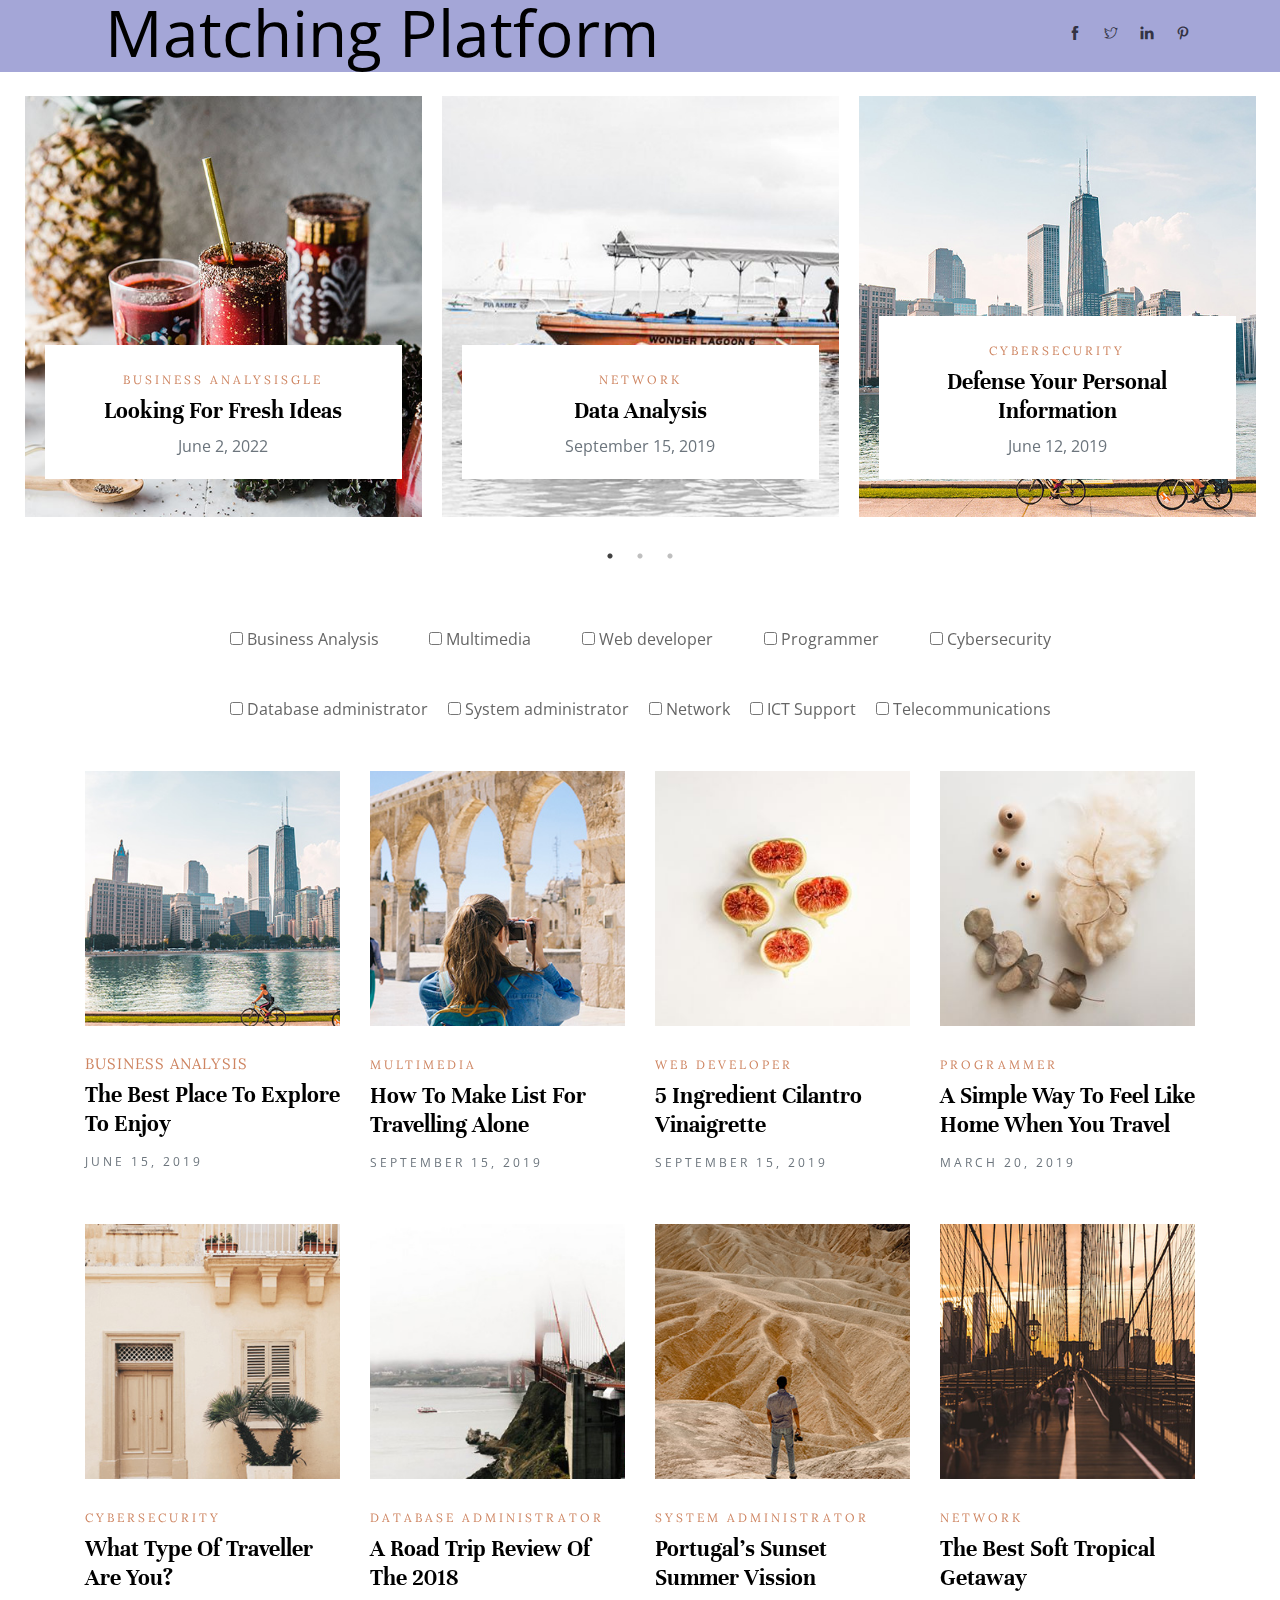
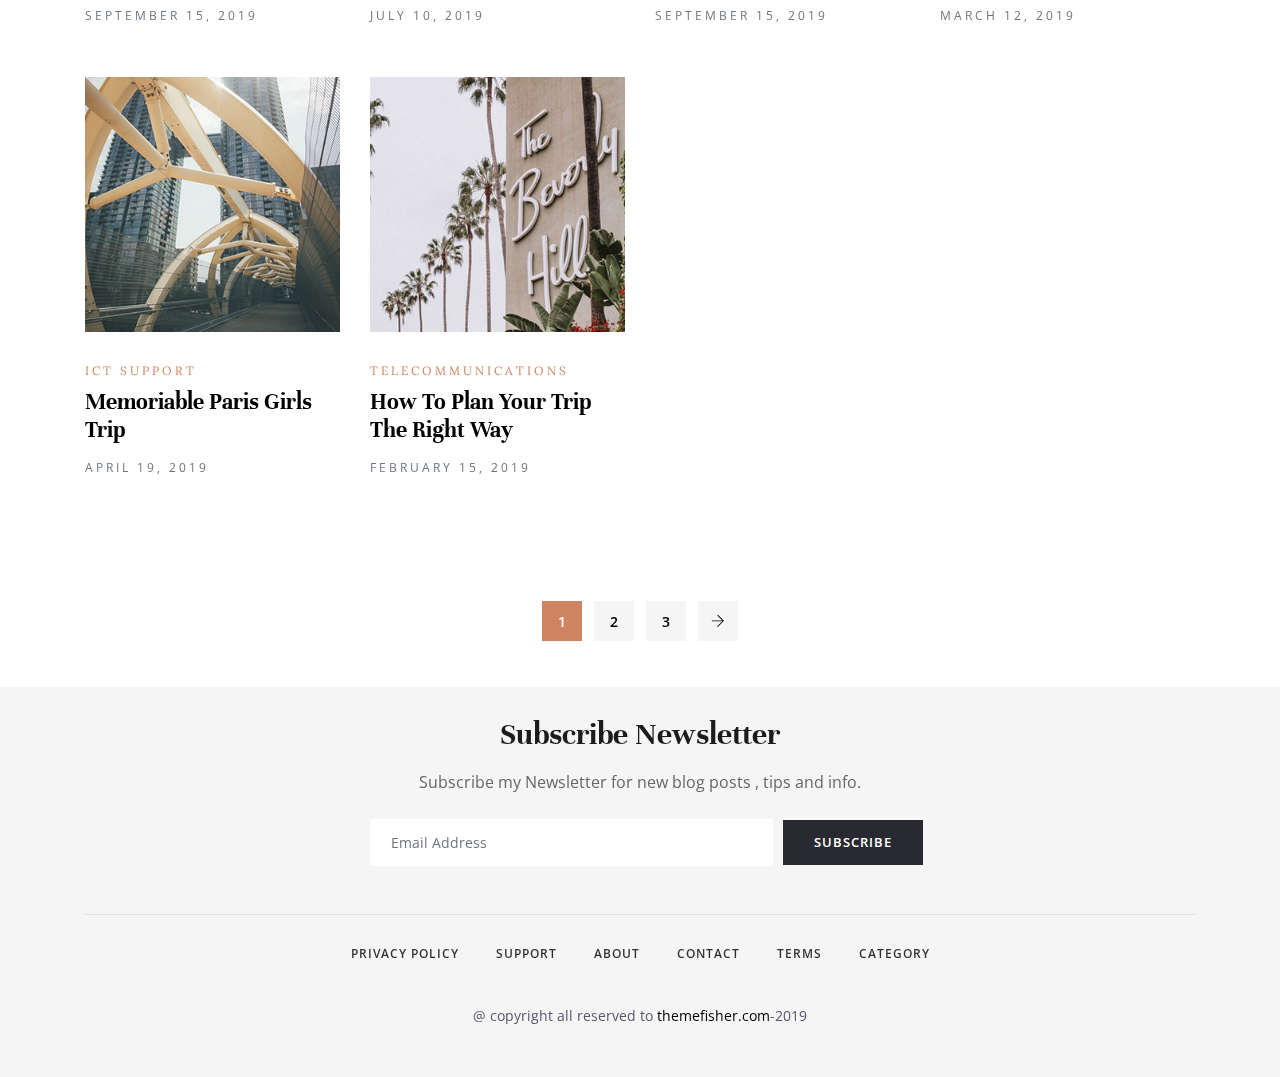
==== commit 75edc802: "update user_page" ====
--- a/User/theme/index.html
+++ b/User/theme/index.html
@@ -54,7 +54,7 @@
               <span class="ti-menu"></span>
             </button>
 
-              <div class="collapse navbar-collapse" id="navbar-collapse">
+              <!-- <div class="collapse navbar-collapse" id="navbar-collapse">
                   <ul id="menu" class="menu navbar-nav mx-auto">
                       <li class="nav-item dropdown">
                           <a class="nav-link dropdown-toggle" href="#" id="navbarDropdown" role="button" data-toggle="dropdown" aria-haspopup="true" aria-expanded="false">
@@ -84,7 +84,7 @@
                     <li class="list-inline-item"><a href="#"><i class="ti-linkedin"></i></a></li>
                     <li class="list-inline-item"><a href="#"><i class="ti-pinterest"></i></a></li>
                   </ul>
-              </div>
+              </div> -->
           </nav>
         </div>
 
@@ -115,7 +115,7 @@
 						</div>
 
 						<div class="slider-post-content">
-							<span class="cat-name text-color font-sm font-extra text-uppercase letter-spacing">Google</span>
+							<span class="cat-name text-color font-sm font-extra text-uppercase letter-spacing">Business Analysisgle</span>
 							<h3 class="post-title mt-1"><a href="blog-single.html">Looking for fresh ideas</a></h3>
 							<span class=" text-muted  text-capitalize">June 2, 2022</span>
 						</div>
@@ -130,7 +130,7 @@
 							</a>
 						</div>
 						<div class="slider-post-content">
-							<span class="cat-name text-color font-sm font-extra text-uppercase letter-spacing">Amazon</span>
+							<span class="cat-name text-color font-sm font-extra text-uppercase letter-spacing">Network</span>
 							<h3 class="post-title mt-1"><a href="blog-single.html">Data analysis</a></h3>
 							<span class=" text-muted  text-capitalize">September 15, 2019</span>
 		               </div>
@@ -145,8 +145,8 @@
 							</a>
 						</div>
 						<div class="slider-post-content">
-							<span class="cat-name text-color font-sm font-extra text-uppercase letter-spacing">weekends</span>
-							<h3 class="post-title mt-1"><a href="blog-single.html">Our Favorite Weekend Getaways</a></h3>
+							<span class="cat-name text-color font-sm font-extra text-uppercase letter-spacing">Cybersecurity</span>
+							<h3 class="post-title mt-1"><a href="blog-single.html">Defense your personal information</a></h3>
 							<span class=" text-muted  text-capitalize">June 12, 2019</span>
 		               </div>
 	               </div>
@@ -161,8 +161,8 @@
 						</div>
 
 						<div class="slider-post-content">
-							<span class="cat-name text-color font-sm font-extra text-uppercase letter-spacing">Travel</span>
-							<h3 class="post-title mt-1"><a href="blog-single.html">Trip to California</a></h3>
+							<span class="cat-name text-color font-sm font-extra text-uppercase letter-spacing">Web developer</span>
+							<h3 class="post-title mt-1"><a href="blog-single.html">Built you won web page</a></h3>
 							<span class=" text-muted  text-capitalize">September 15, 2019</span>
 						</div>
 	               </div>
@@ -177,8 +177,8 @@
 						</div>
 			
 						<div class="slider-post-content">
-							<span class="cat-name text-color font-sm font-extra text-uppercase letter-spacing">Travel</span>
-							<h3 class="post-title mt-1"><a href="blog-single.html">Trip to California</a></h3>
+							<span class="cat-name text-color font-sm font-extra text-uppercase letter-spacing">Programmer</span>
+							<h3 class="post-title mt-1"><a href="blog-single.html">Go work for Google</a></h3>
 							<span class=" text-muted  text-capitalize">September 15, 2019</span>
 		               </div>
 	               </div>
--- a/User/theme/css/style.css
+++ b/User/theme/css/style.css
@@ -266,7 +266,8 @@
 }
 
 .bg-grey {
-  background: #6f73ff;
+  background: #a4a6d7;
+  height: 8%;
 }
 
 .gray-bg {
@@ -674,6 +675,10 @@
 .header-top {
   position: relative !important;
 }
+.navbar-brand{
+  font-size: 4em;
+  padding: 20px;
+}
 
 .navigation-dark .navbar-toggler span {
   color: #fff;
@@ -903,7 +908,7 @@
   margin: 0 auto;
   transition: all 0.25s ease-in-out;
 }
-.category-item .category-img {
+.category-item .category-– {
   overflow: hidden;
   position: relative;
 }
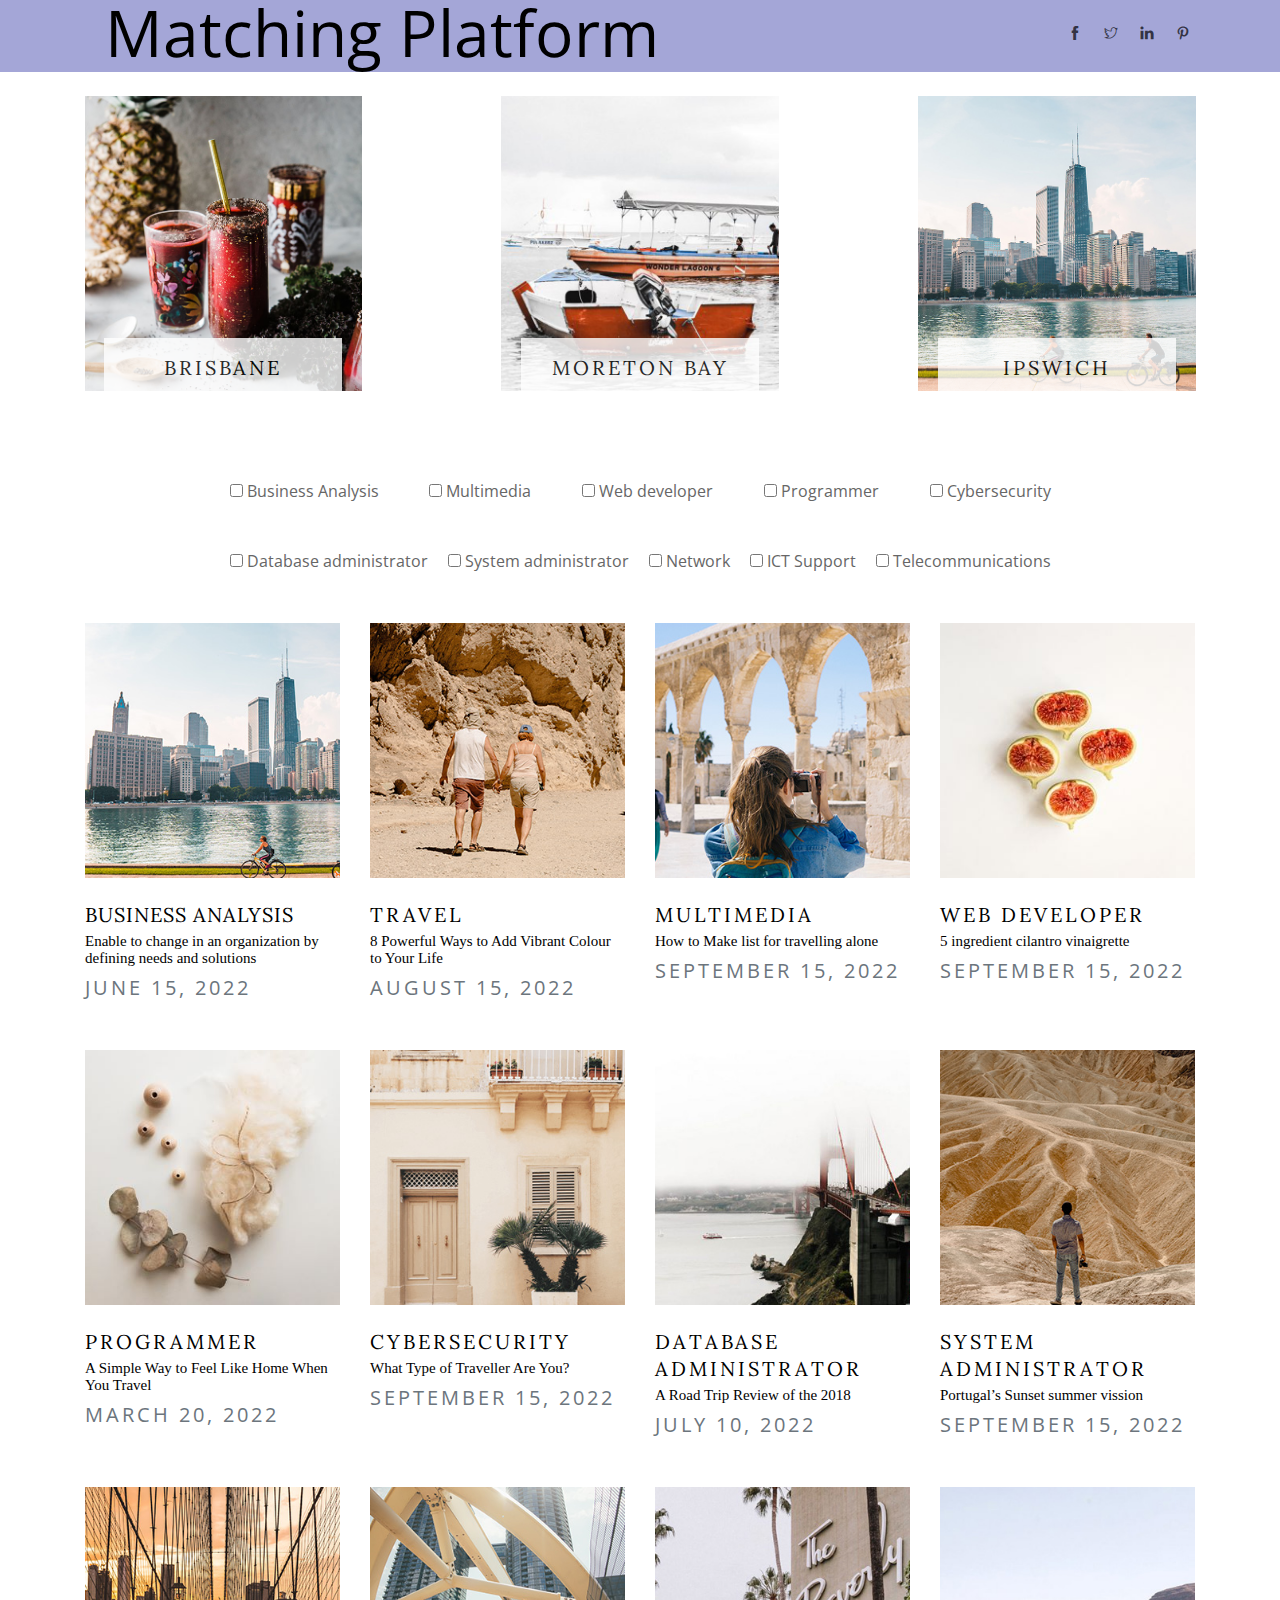
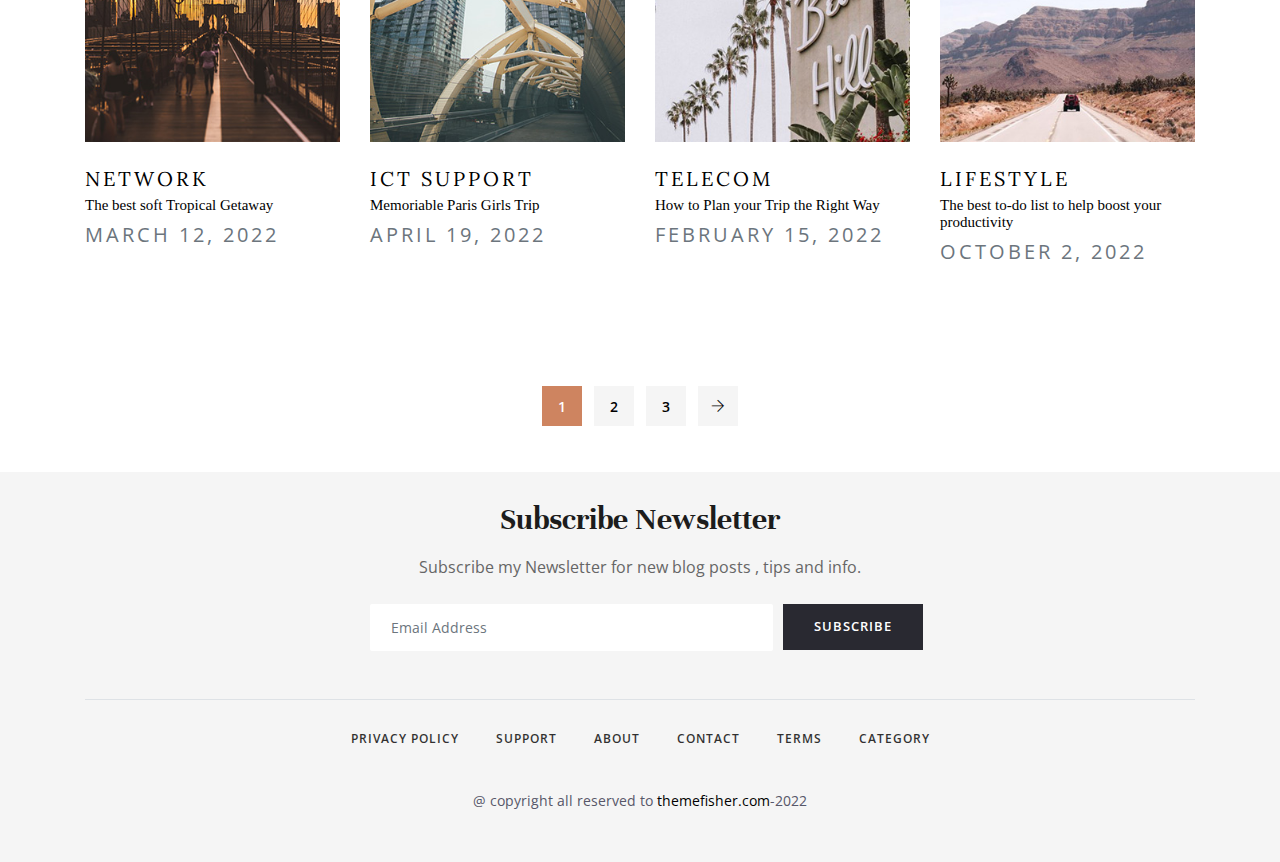
==== commit 1dab400b: "update user page" ====
--- a/User/theme/index.html
+++ b/User/theme/index.html
@@ -107,80 +107,79 @@
 		<div class="row no-gutters">
 			<div class="col-lg-12 col-sm-12 col-md-12 slider-wrap">
 	            <div class="slider-item">
-	               <div class="slider-item-content">
+	               <div class="slider-item-content Brisbane">
 						<div class="post-thumb mb-4">
-							<a href="blog-single.html">
+							<input type="checkbox" name="Brisbane" id="Brisbane" class="loca-box" onclick="loca_click('Brisbane')">
+							<label for="Brisbane">
 								<img src="images/slider/slider1.jpg" alt="" class="img-fluid">
-							</a>
-						</div>
-
-						<div class="slider-post-content">
-							<span class="cat-name text-color font-sm font-extra text-uppercase letter-spacing">Business Analysisgle</span>
-							<h3 class="post-title mt-1"><a href="blog-single.html">Looking for fresh ideas</a></h3>
-							<span class=" text-muted  text-capitalize">June 2, 2022</span>
-						</div>
+								<div class="slider-post-content">
+									<span class="cat-name text-color font-sm font-extra text-uppercase letter-spacing">Brisbane</span>
+								</div>
+							</label>
+							<!-- <a href="blog-single.html">
+							</a> -->
+						</div>
+
 	               </div>
 	            </div>
 
 	            <div class="slider-item">
+	               <div class="slider-item-content MoretonBay">
+						<div class="post-thumb mb-4">
+							<input type="checkbox" name="MoretonBay" id="MoretonBay" class="loca-box" onclick="loca_click('MoretonBay')">
+							<label for="MoretonBay">
+								<img src="images/slider/slider2.jpg" alt="" class="img-fluid">
+								<div class="slider-post-content">
+									<span class="cat-name text-color font-sm font-extra text-uppercase letter-spacing">Moreton Bay</span>
+								</div>
+							</label>
+						</div>
+	               </div>
+	            </div>
+
+	            <div class="slider-item">
+	               <div class="slider-item-content Ipswich">
+						<div class="post-thumb mb-4">
+							<input type="checkbox" name="Ipswich" id="Ipswich" class="loca-box" onclick="loca_click('Ipswich')">
+							<label for="Ipswich">
+								<img src="images/slider/slider3.jpg" alt="" class="img-fluid">
+								<div class="slider-post-content">
+									<span class="cat-name text-color font-sm font-extra text-uppercase letter-spacing">Ipswich</span>
+								</div>
+							</label>
+						</div>
+	               </div>
+	            </div>
+
+	            <!-- <div class="slider-item">
 	               <div class="slider-item-content">
 						<div class="post-thumb mb-4">
 							<a href="blog-single.html">
 								<img src="images/slider/slider2.jpg" alt="" class="img-fluid">
 							</a>
 						</div>
+
 						<div class="slider-post-content">
-							<span class="cat-name text-color font-sm font-extra text-uppercase letter-spacing">Network</span>
-							<h3 class="post-title mt-1"><a href="blog-single.html">Data analysis</a></h3>
-							<span class=" text-muted  text-capitalize">September 15, 2019</span>
-		               </div>
+							<span class="cat-name text-color font-sm font-extra text-uppercase letter-spacing">Web developer</span>
+							<h3 class="post-title mt-1"><a href="blog-single.html">Built you won web page</a></h3>
+							<span class=" text-muted  text-capitalize">September 15, 2022</span>
+						</div>
 	               </div>
-	            </div>
-
-	            <div class="slider-item">
+	            </div> -->
+
+	            <!-- <div class="slider-item">
 	               <div class="slider-item-content">
 						<div class="post-thumb mb-4">
 							<a href="blog-single.html">
 								<img src="images/slider/slider3.jpg" alt="" class="img-fluid">
 							</a>
 						</div>
-						<div class="slider-post-content">
-							<span class="cat-name text-color font-sm font-extra text-uppercase letter-spacing">Cybersecurity</span>
-							<h3 class="post-title mt-1"><a href="blog-single.html">Defense your personal information</a></h3>
-							<span class=" text-muted  text-capitalize">June 12, 2019</span>
-		               </div>
-	               </div>
-	            </div>
-
-	            <div class="slider-item">
-	               <div class="slider-item-content">
-						<div class="post-thumb mb-4">
-							<a href="blog-single.html">
-								<img src="images/slider/slider2.jpg" alt="" class="img-fluid">
-							</a>
-						</div>
-
-						<div class="slider-post-content">
-							<span class="cat-name text-color font-sm font-extra text-uppercase letter-spacing">Web developer</span>
-							<h3 class="post-title mt-1"><a href="blog-single.html">Built you won web page</a></h3>
-							<span class=" text-muted  text-capitalize">September 15, 2019</span>
-						</div>
-	               </div>
-	            </div>
-
-	            <div class="slider-item">
-	               <div class="slider-item-content">
-						<div class="post-thumb mb-4">
-							<a href="blog-single.html">
-								<img src="images/slider/slider3.jpg" alt="" class="img-fluid">
-							</a>
-						</div>
-			
-						<div class="slider-post-content">
+			 -->
+						<!-- <div class="slider-post-content">
 							<span class="cat-name text-color font-sm font-extra text-uppercase letter-spacing">Programmer</span>
 							<h3 class="post-title mt-1"><a href="blog-single.html">Go work for Google</a></h3>
-							<span class=" text-muted  text-capitalize">September 15, 2019</span>
-		               </div>
+							<span class=" text-muted  text-capitalize">September 15, 2022</span>
+		               </div> -->
 	               </div>
 	            </div>
             </div>
@@ -253,18 +252,31 @@
 		<div class="row">
 			<div class="col-lg-12 col-md-12 col-sm-12 col-xs-12">
 				<div class="row">
-	<div class="col-lg-3 col-md-6 BA" >
+	<div class="col-lg-3 col-md-6 BA in" >
 		<article class="post-grid mb-5">
 			<a class="post-thumb mb-4 d-block" href="blog-single.html">
 				<img src="images/news/f1.jpg" alt="" class="img-fluid w-100">
 			</a>
-			<span class="cat-name text-color font-extra text-sm text-uppercase letter-spacing-1">Business Analysis</span>
-			<h3 class="post-title mt-1"><a href="blog-single.html">The best place to explore to enjoy</a></h3>
-			<span class="text-muted letter-spacing text-uppercase font-sm">June 15, 2019</span>
-			
-		</article>
-	</div>
-	<div class="col-lg-3 col-md-6 M">
+			<span class="cat-name text-color font-extra font-sm text-uppercase letter-spacing-1">Business Analysis</span>
+			<h3 class="post-title mt-1"><a href="blog-single.html">Enable to change in an organization by defining needs and solutions</a></h3>
+			<span class="text-muted letter-spacing text-uppercase font-sm">June 15, 2022</span>
+			
+		</article>
+	</div>
+	<div class="col-lg-3 col-md-6">
+		<article class="post-grid mb-5">
+			<a class="post-thumb mb-4 d-block" href="blog-single.html">
+				<img src="images/news/f11.jpg" alt="" class="img-fluid w-100">
+			</a>
+			<span class="cat-name text-color font-sm font-extra text-uppercase letter-spacing">Travel</span>
+			<h3 class="post-title mt-1"><a href="blog-single.html">8 Powerful Ways to Add Vibrant Colour to Your Life</a></h3>
+
+			<span class="text-muted letter-spacing text-uppercase font-sm">August 15, 2022</span>
+			
+		</article>
+	</div>
+
+	<div class="col-lg-3 col-md-6 M in">
 		<article class="post-grid mb-5">
 			<a class="post-thumb mb-4 d-block" href="blog-single.html">
 				<img src="images/news/f2.jpg" alt="" class="img-fluid w-100">
@@ -272,11 +284,11 @@
 			<span class="cat-name text-color font-sm font-extra text-uppercase letter-spacing">Multimedia</span>
 			<h3 class="post-title mt-1"><a href="blog-single.html">How to Make list for travelling alone</a></h3>
 
-			<span class="text-muted letter-spacing text-uppercase font-sm">September 15, 2019</span>
-			
-		</article>
-	</div>
-	<div class="col-lg-3 col-md-6 WD" >
+			<span class="text-muted letter-spacing text-uppercase font-sm">September 15, 2022</span>
+			
+		</article>
+	</div>
+	<div class="col-lg-3 col-md-6 WD in" >
 		<article class="post-grid mb-5">
 			<a class="post-thumb mb-4 d-block" href="blog-single.html">
 				<img src="images/news/f3.jpg" alt="" class="img-fluid w-100">
@@ -284,11 +296,11 @@
 			<span class=" cat-name text-color font-sm font-extra text-uppercase letter-spacing">Web developer</span>
 			<h3 class="post-title mt-1"><a href="blog-single.html">5 ingredient cilantro vinaigrette</a></h3>
 
-			<span class="text-muted letter-spacing text-uppercase font-sm">September 15, 2019</span>
-			
-		</article>
-	</div>
-	<div class="col-lg-3 col-md-6 P">
+			<span class="text-muted letter-spacing text-uppercase font-sm">September 15, 2022</span>
+			
+		</article>
+	</div>
+	<div class="col-lg-3 col-md-6 P in">
 		<article class="post-grid mb-5">
 			<a class="post-thumb mb-4 d-block" href="blog-single.html">
 				<img src="images/news/f4.jpg" alt="" class="img-fluid w-100">
@@ -296,11 +308,11 @@
 			<span class="cat-name text-color font-sm font-extra text-uppercase letter-spacing">Programmer</span>
 			<h3 class="post-title mt-1"><a href="blog-single.html">A Simple Way to Feel Like Home When You Travel</a></h3>
 
-			<span class="text-muted letter-spacing text-uppercase font-sm">March 20, 2019</span>
-			
-		</article>
-	</div>
-	<div class="col-lg-3 col-md-6 C">
+			<span class="text-muted letter-spacing text-uppercase font-sm">March 20, 2022</span>
+			
+		</article>
+	</div>
+	<div class="col-lg-3 col-md-6 C in">
 		<article class="post-grid mb-5">
 			<a class="post-thumb mb-4 d-block" href="blog-single.html">
 				<img src="images/news/f5.jpg" alt="" class="img-fluid w-100">
@@ -308,11 +320,11 @@
 			<span class="cat-name text-color font-sm font-extra text-uppercase letter-spacing">Cybersecurity</span>
 			<h3 class="post-title mt-1"><a href="blog-single.html">What Type of Traveller Are You?</a></h3>
 
-			<span class="text-muted letter-spacing text-uppercase font-sm">September 15, 2019</span>
-			
-		</article>
-	</div>
-	<div class="col-lg-3 col-md-6 DA">
+			<span class="text-muted letter-spacing text-uppercase font-sm">September 15, 2022</span>
+			
+		</article>
+	</div>
+	<div class="col-lg-3 col-md-6 DA in">
 		<article class="post-grid mb-5">
 			<a class="post-thumb mb-4 d-block" href="blog-single.html">
 				<img src="images/news/f6.jpg" alt="" class="img-fluid w-100">
@@ -320,11 +332,11 @@
 			<span class="cat-name text-color font-sm font-extra text-uppercase letter-spacing">Database administrator</span>
 			<h3 class="post-title mt-1"><a href="blog-single.html">A Road Trip Review of the 2018</a></h3>
 
-			<span class="text-muted letter-spacing text-uppercase font-sm">July 10, 2019</span>
-			
-		</article>
-	</div>
-	<div class="col-lg-3 col-md-6 SA">
+			<span class="text-muted letter-spacing text-uppercase font-sm">July 10, 2022</span>
+			
+		</article>
+	</div>
+	<div class="col-lg-3 col-md-6 SA in">
 		<article class="post-grid mb-5">
 			<a class="post-thumb mb-4 d-block" href="blog-single.html">
 				<img src="images/news/f7.jpg" alt="" class="img-fluid w-100">
@@ -332,11 +344,11 @@
 			<span class=" cat-name text-color font-sm font-extra text-uppercase letter-spacing">System administrator</span>
 			<h3 class="post-title mt-1"><a href="blog-single.html">Portugal’s Sunset summer vission</a></h3>
 
-			<span class="text-muted letter-spacing text-uppercase font-sm">September 15, 2019</span>
-			
-		</article>
-	</div>
-	<div class="col-lg-3 col-md-6 N">
+			<span class="text-muted letter-spacing text-uppercase font-sm">September 15, 2022</span>
+			
+		</article>
+	</div>
+	<div class="col-lg-3 col-md-6 N in">
 		<article class="post-grid mb-5">
 			<a class="post-thumb mb-4 d-block" href="blog-single.html">
 				<img src="images/news/f8.jpg" alt="" class="img-fluid w-100">
@@ -344,11 +356,11 @@
 			<span class="cat-name text-color font-sm font-extra text-uppercase letter-spacing">Network</span>
 			<h3 class="post-title mt-1"><a href="blog-single.html">The best soft Tropical Getaway</a></h3>
 
-			<span class="text-muted letter-spacing text-uppercase font-sm">March 12, 2019</span>
-			
-		</article>
-	</div>
-	<div class="col-lg-3 col-md-6 I">
+			<span class="text-muted letter-spacing text-uppercase font-sm">March 12, 2022</span>
+			
+		</article>
+	</div>
+	<div class="col-lg-3 col-md-6 I in">
 		<article class="post-grid mb-5">
 			<a class="post-thumb mb-4 d-block" href="blog-single.html">
 				<img src="images/news/f9.jpg" alt="" class="img-fluid w-100">
@@ -356,35 +368,23 @@
 			<span class="cat-name text-color font-sm font-extra text-uppercase letter-spacing">ICT Support</span>
 			<h3 class="post-title mt-1"><a href="blog-single.html">Memoriable Paris Girls Trip </a></h3>
 
-			<span class="text-muted letter-spacing text-uppercase font-sm">April 19, 2019</span>
-			
-		</article>
-	</div>
-	<div class="col-lg-3 col-md-6 T">
+			<span class="text-muted letter-spacing text-uppercase font-sm">April 19, 2022</span>
+			
+		</article>
+	</div>
+	<div class="col-lg-3 col-md-6 T in">
 		<article class="post-grid mb-5">
 			<a class="post-thumb mb-4 d-block" href="blog-single.html">
 				<img src="images/news/f10.jpg" alt="" class="img-fluid w-100">
 			</a>
-			<span class="cat-name text-color font-sm font-extra text-uppercase letter-spacing">Telecommunications</span>
+			<span class="cat-name text-color font-sm font-extra text-uppercase letter-spacing">Telecom</span>
 			<h3 class="post-title mt-1"><a href="blog-single.html">How to Plan your Trip the Right Way</a></h3>
 
-			<span class="text-muted letter-spacing text-uppercase font-sm">February 15, 2019</span>
+			<span class="text-muted letter-spacing text-uppercase font-sm">February 15, 2022</span>
 			
 		</article>
 	</div>
 	
-	<!-- <div class="col-lg-3 col-md-6">
-		<article class="post-grid mb-5">
-			<a class="post-thumb mb-4 d-block" href="blog-single.html">
-				<img src="images/news/f11.jpg" alt="" class="img-fluid w-100">
-			</a>
-			<span class="cat-name text-color font-sm font-extra text-uppercase letter-spacing">Travel</span>
-			<h3 class="post-title mt-1"><a href="blog-single.html">8 Powerful Ways to Add Vibrant Colour to Your Life</a></h3>
-
-			<span class="text-muted letter-spacing text-uppercase font-sm">August 15, 2019</span>
-			
-		</article>
-	</div>
 	<div class="col-lg-3 col-md-6">
 		<article class="post-grid mb-5">
 			<a class="post-thumb mb-4 d-block" href="blog-single.html">
@@ -393,10 +393,11 @@
 			<span class=" cat-name text-color font-sm font-extra text-uppercase letter-spacing">Lifestyle</span>
 			<h3 class="post-title mt-1"><a href="blog-single.html">The best to-do list to help boost your productivity</a></h3>
 
-			<span class="text-muted letter-spacing text-uppercase font-sm">October 2, 2019</span>
-			
-		</article>
-	</div> -->
+			<span class="text-muted letter-spacing text-uppercase font-sm">October 2, 2022</span>
+			
+		</article>
+	</div>
+
 </div>
 			</div>
 			
@@ -451,7 +452,7 @@
 			<div class="row justify-content-center">
 				<div class="col-lg-6">
 					<div class="copyright text-center ">
-						@ copyright all reserved to <a href="https://themefisher.com/">themefisher.com</a>-2019
+						@ copyright all reserved to <a href="https://themefisher.com/">themefisher.com</a>-2022
 					</div>
 				</div>
 			</div>
--- a/User/theme/css/style.css
+++ b/User/theme/css/style.css
@@ -258,11 +258,12 @@
 }
 
 .font-sm {
-  font-size: 12px !important;
+  font-size: 20px !important;
+  font-weight:normal;
 }
 
 .text-color {
-  color: #ce8460;
+  color: #000000;
 }
 
 .bg-grey {
@@ -848,23 +849,26 @@
   margin: 0px 10px;
 }
 .slider-item img {
-  width: 100%;
+  width: 70%;
 }
 
 .slider-item-content {
   position: relative;
+  text-align: center;
+  font-size: 4em;
 }
 
 .slider-post-content {
-  position: absolute;
-  bottom: 38px;
-  padding: 20px;
+  float:left;
+  position:absolute;
+  left: 20%;
+  bottom: 0px;
+  text-align: center;
   background: #fff;
-  width: 90%;
+  opacity: 0.8;
+  width: 60%;
   text-align: center;
-  margin: 0 auto;
-  left: 0px;
-  right: 0px;
+  height: 20%;
 }
 
 @media (max-width: 400px) {
@@ -1194,7 +1198,8 @@
 }
 
 .post-title {
-  text-transform: capitalize;
+  font: 15px normal;
+  /* text-transform: capitalize; */
 }
 
 .letter-spacing-1 {
@@ -1441,6 +1446,12 @@
 
 
 /*  */
+
+.slider-wrap{
+  display: flex;
+  justify-content: space-around;
+}
+
 div.filter{
   display: flex;
   justify-content: center;
@@ -1455,6 +1466,6 @@
   justify-content: space-between;
 }
 
-.BA{
-  /* display: none; */
+.loca-box{
+  display: none;
 }